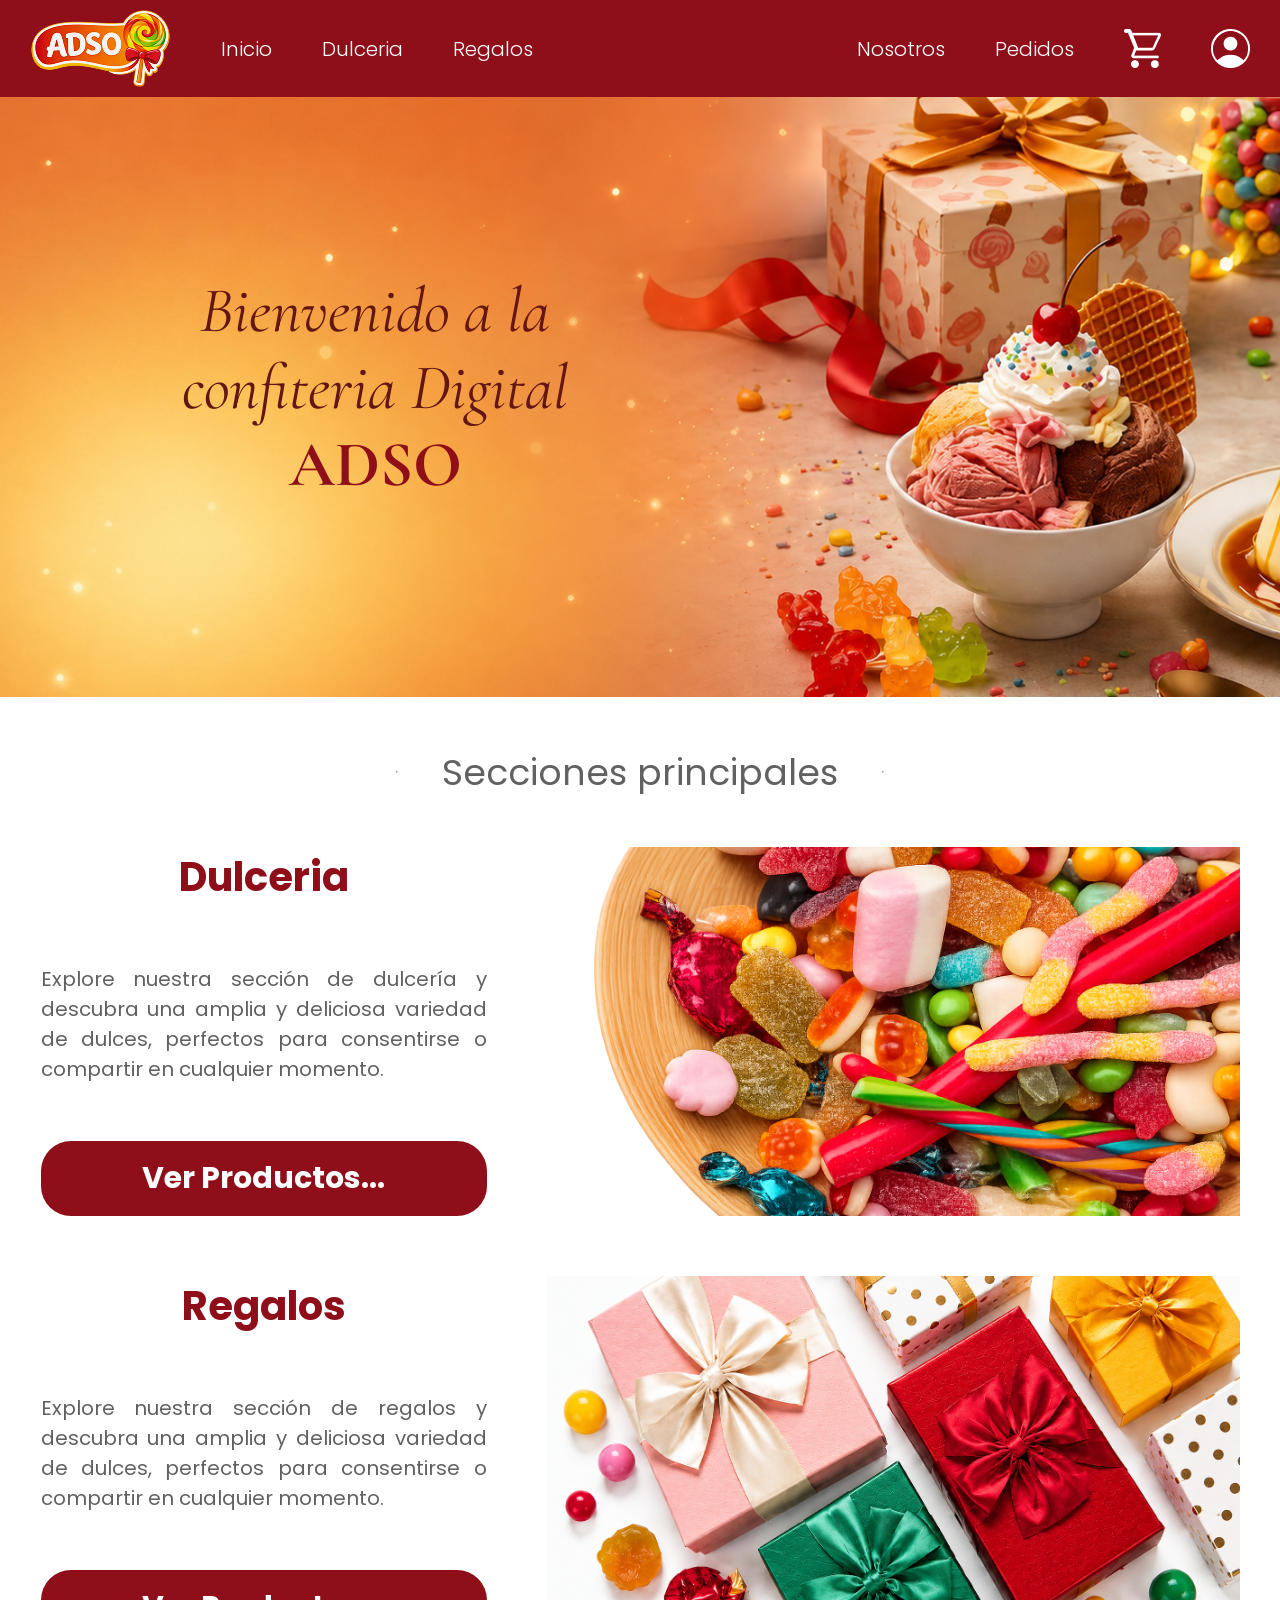
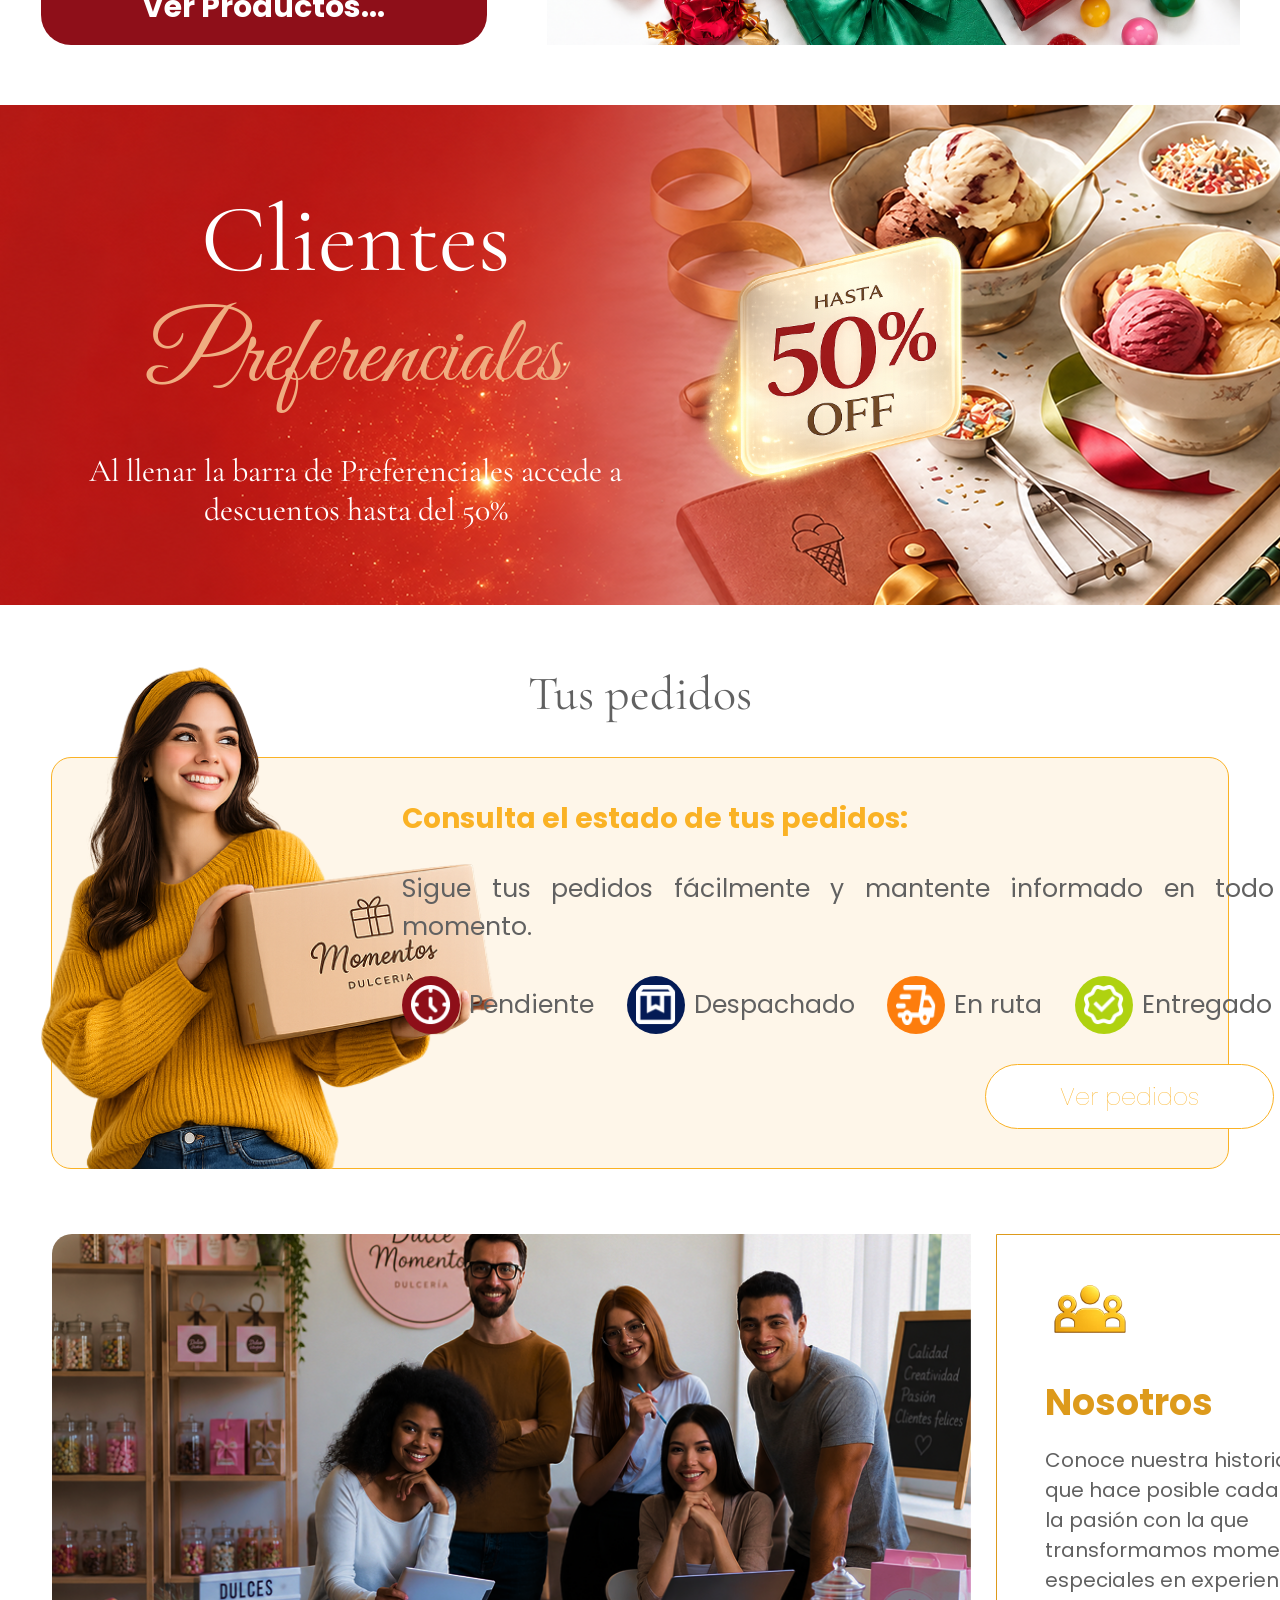
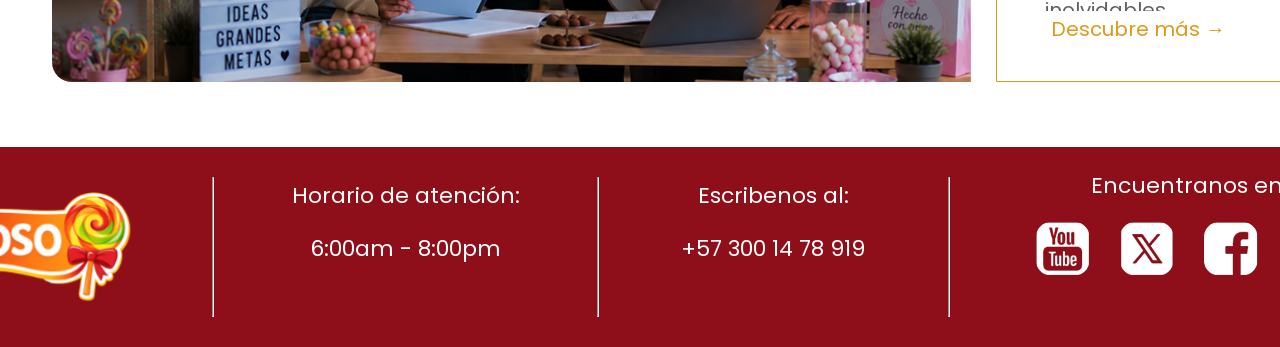
==== index.html @ b73dad96 "feat: enlaces principales" ====
<!doctype html>
<html>

<head>
    <meta charset="UTF-8">
    <meta name="viewport" content="width=device-width, initial-scale=1.0">
    <link href="https://fonts.googleapis.com/css2?family=Great+Vibes&display=swap" rel="stylesheet">
    <link href="https://fonts.googleapis.com/css2?family=Cormorant+Garamond:ital,wght@0,700;1,400&display=swap"
        rel="stylesheet">
    <link href="https://fonts.googleapis.com/css2?family=Cormorant+Garamond:wght@300;400;500;600;700&display=swap"
        rel="stylesheet">
    <link href="https://fonts.googleapis.com/css2?family=Poppins:wght@300;400;500;600;700&display=swap"
        rel="stylesheet">
    <link rel="stylesheet" href="style/index.css" />
</head>

<body>
    <!-- Header -->
    <header>

        <!-- Header mobile -->
        <div class="group-header-Movil">
            <div class="group-header">
                <a href="#index">
                    <img src="Imagenes\icon-header\Logo.svg" class="icon-logo" />
                </a>
                <a href="#index">
                    <img src="Imagenes/icon-header/Menu.png" class="icon-menu" />
                </a>
            </div>
        </div>

        <!-- Header destopk -->
        <div class="group-header-destokp">
            <div class="group-header">
                <div class="group-header-elements">
                    <img src="Imagenes/icon-header/Logo.png" alt="Logo">
                    <a href="" class="header-text">Inicio</a>
                    <a href="dulceria.html" class="header-text">Dulceria</a>
                    <a href="regalos.html" class="header-text">Regalos</a>
                </div>
                <div class="group-header-elements">
                    <a href="nosotros.html" class="header-text">Nosotros</a>
                    <a href="pedidos.html" class="header-text">Pedidos</a>
                    <img src="Imagenes/icon-header/icon cart.png" alt="Carrito">
                    <img src="Imagenes/icon-header/icon user.png" alt="Perfil">
                </div>
            </div>
        </div>
    </header>
    <section>
        <div class="banner">
            <div class="banner-group-text">
                <p class="banner-title">
                    Bienvenido a la confiteria Digital
                </p>
                <p class="banner-subtitle">
                    ADSO
                </p>
            </div>
        </div>
        <div class="title-principales-group">
            <hr>
            <p>
                Secciones principales
            </p>
            <hr>
        </div>
        <!--sections card principales-->
        <!--sections card dulceria-->
        <div class="card-section">
            <div class="card-section-column">
                <p class="card-section-title">Dulceria</p>
                <p class="card-section-p">
                    Explore nuestra sección de dulcería y descubra una amplia y
                    deliciosa variedad de dulces, perfectos
                    para consentirse o compartir en cualquier momento.
                </p>
                <button class="card-section-btn">Ver Productos...</button>
            </div>
            <div class="card-section-img img-dulceria"></div>
        </div>
        <!--sections card regalos-->
        <div class="card-section">
            <div class="card-section-column">
                <p class="card-section-title">Regalos</p>
                <p class="card-section-p">
                    Explore nuestra sección de regalos y descubra una amplia y deliciosa variedad de dulces, perfectos
                    para consentirse o compartir en cualquier momento.
                </p>
                <button class="card-section-btn">Ver Productos...</button>
            </div>
            <div class="card-section-img img-regalos"></div>
        </div>
        <!--banner preferenciales-->
        <div class="banner-preferenciales">
            <div>
                <div class="banner-preferenciales-group-textos">
                    <div class="banner-preferenciales-group-title">
                        <p class="banner-preferenciales-title">Clientes</p>
                        <p class="banner-preferenciales-subtitle">Preferenciales</p>
                    </div>
                    <p class="banner-preferenciales-p">Al llenar la barra de Preferenciales accede a descuentos hasta
                        del 50%</p>
                </div>
            </div>
            <div class="banner-icon-desc"></div>
        </div>
        <!--Card de deliveries-->
        <div class="card-pedidos-base">
            <div>
                <p class="card-pedidos-title">Tus pedidos</p>
                <div class="card-pedidos-img "></div>
                <div class="card-pedidos-tarjeta"></div>
            </div>
            <div class="card-pedidos-columna">
                <div class="card-pedidos-group-icons">
                    <p class="card-pedidos-p card-pedidos-subtitle">Consulta el estado de tus pedidos:</p>
                    <p class="card-pedidos-p card-pedidos-contenido">Sigue tus pedidos fácilmente y mantente informado
                        en todo
                        momento. </p>

                    <div class="card-pedidos-group-icon">
                        <div class="card-pedidos-iconos card-red">
                            <img src="Imagenes/icon-delivery/Vector-3.png" alt="" class="card-pedidos-icon">
                        </div>
                        <p class="card-pedidos-p ">Pendiente</p>
                    </div>
                    <div class="card-pedidos-group-icon">
                        <div class="card-pedidos-iconos card-blue">
                            <img src="Imagenes/icon-delivery/Vector-1.png" alt="" class="card-pedidos-icon">
                        </div>
                        <p class="card-pedidos-p ">Despachado</p>
                    </div>
                    <div class="card-pedidos-group-icon">
                        <div class="card-pedidos-iconos card-naranje">
                            <img src="Imagenes/icon-delivery/Vector.png" alt="" class="card-pedidos-icon">
                        </div>
                        <p class="card-pedidos-p ">En ruta</p>
                    </div>
                    <div class="card-pedidos-group-icon">
                        <div class="card-pedidos-iconos card-green">
                            <img src="Imagenes/icon-delivery/Vector-2.png" alt="" class="card-pedidos-icon">
                        </div>
                        <p class="card-pedidos-p ">Entregado</p>
                    </div>
                    <button class="card-pedidos-btn">
                        Ver pedidos
                    </button>
                </div>
            </div>
        </div>
        <!--Card de deliveries-->
        <div class="card-about-group">
            <div class="card-about-img"></div>
            <div class="card-about-base">
                <img src="Imagenes/People Skin Type 7.png" alt="icon team ADSO" class="icon-about-team">
                <p class="card-about-title">Nosotros</p>
                <p class="card-about-p">Conoce nuestra historia, el equipo que hace posible cada detalle y la pasión con
                    la que transformamos
                    momentos especiales en experiencias inolvidables.</p>
                <button class="card-about-btn">Descubre más →</button>

            </div>
        </div>
    </section>
    <footer>
        <img src="Imagenes\icon-header\Logo.svg" alt="Logo" class="footer-logo">
        <hr class="footer-line">
        <div class="footer-group-tex">
            <p class="footer-text">Horario de atención:</p>
            <p class="footer-text">6:00am - 8:00pm</p>
        </div class="footer-group-tex">
        <hr class="footer-line">
        <div class="footer-group-tex">
            <p  class="footer-text">Escribenos al:</p>
            <p class="footer-text">+57 300 14 78 919</p>
        </div>
        <hr class="footer-line">
        <div class="footer-group-tex">
            <p class="footer-text">Encuentranos en:</p>
            <div class="footer-icons">
                <img src="Imagenes/icons redes/YouTube Squared.png" alt="Youtube">
                <img src="Imagenes/icons redes/X.png" alt="telegram">
                <img src="Imagenes/icons redes/Facebook.png" alt="Facebook">
                <img src="Imagenes/icons redes/Instagram.png" alt="Instagram">
            </div>
        </div>

    </footer>
</body>

</html
---- style/index.css ----
/*Configuraciones generales*/
* {
    margin: 0px;
    box-sizing: border-box;
}

header {
    background-color: #8E0F19;
    width: 100%;
}

img {
    display: flex;
    justify-content: center;
    align-items: center;
}

p {
    font-family: 'poppins', sans-serif;
}

/*Mobile header*/
section {
    display: flex;
    flex-direction: column;
    gap: 30px;
    align-items: center;
}

.group-header {
    width: 100%;
    display: flex;
    justify-content: space-between;
    align-items: center;
    padding: 10px 20px;
}

.icon-menu {
    width: 50px;
}

.icon-logo {
    width: 120px;
}

.group-header-destokp {
    display: none;
}

.header-text {
    text-decoration: none;
    color: white;
    font-size: 20px;
    font-family: 'Poppins', sans-serif;
    font-weight: 396;
}
.header-text:hover{
    text-decoration: underline;
}

/*Banner*/
.banner {
    background-image: url(../Imagenes/Banner\ Index1,1.png);
    width: 100%;
    height: 300px;
    background-size: cover;
    background-position: center;
    position: relative;

    animation: moverBanner 8s ease-in-out infinite alternate;
    background-repeat: no-repeat;
}

@keyframes moverBanner {
    from {
        background-position: 30% 0%;
    }

    to {
        background-position: 60% 40%;
    }
}

/*Banner text*/
.banner-title {
    font-family: 'Cormorant Garamond', serif;
    text-align: center;
    font-size: 25px;
    color: #631613;
    font-style: italic;
}

.banner-subtitle {
    font-family: 'Cormorant Garamond', serif;
    text-align: center;
    font-size: 25px;
    font-weight: bold;
    color: #8E0F19;
}

.banner-group-text {
    position: absolute;
    top: 50%;
    transform: translateY(-50%);
    width: 200px;
    height: 100px;

}

/*Titles secciones principales*/
.title-principales-group {
    color: #616161;
    display: flex;
    justify-content: center;
    align-items: center;

    font-size: 20px;
    padding: 0px 20px;
    gap: 20px;
    height: 30px;
}

hr {
    color: #616161;
    flex: 1;
}

/*Card of sections*/
.card-section-title {
    color: #8E0F19;
    font-weight: bold;
    text-align: center;
    font-size: 18px;
}

.card-section-p {
    color: #616161;
    text-align: justify;
    font-size: 12px;
}

.card-section-btn {
    background-color: #8E0F19;
    color: white;
    font-family: 'poppins', sans-serif;
    font-weight: bold;
    border: none;
    border-radius: 10px;
    height: 30px;

    transition: transform 0.3s ease;
}

.card-section-btn:hover {
    background-color: white;
    color: #8E0F19;
    border: 1px solid #8E0F19;
    transform: scale(1.05);
}

.card-section-column {
    display: flex;
    flex-direction: column;
    width: 150px;
    justify-content: space-between;
}

/*IMAGES OF THE CARDS SECTIONS*/
.card-section-img {
    width: 200px;
    height: 222px;

    background-size: cover;
    background-position: left;
}

.img-dulceria {
    background-image: url(../Imagenes/img\ dulceria.png);
}

.img-regalos {
    background-image: url(../Imagenes/img\ regalos.png);
}

/*GROUP CARD SECTIONS*/
.card-section {
    display: flex;
    justify-content: space-between;
    padding: 0px 20px;
}

/*Banner preferenciales*/
.banner-preferenciales {
    background-image: url(../Imagenes/Banner\ preferenciales.png);
    width: 100%;
    height: 200px;

    display: flex;
    align-items: center;
    gap: 10px;
    padding-left: 10px;

    background-position: center;
    background-size: cover;
}

.banner-preferenciales-title {
    font-family: 'Cormorant Garamond', serif;
    text-align: center;
    color: white;
    font-size: 25px;
}

.banner-preferenciales-subtitle {
    font-family: 'Great Vibes', cursive;
    text-align: center;
    color: #EFAC80;
    font-size: 30px;
}

.banner-preferenciales-p {
    display: flex;

    font-family: 'Cormorant Garamond', serif;
    text-align: center;
    font-size: 14px;
    color: white;
}

.banner-preferenciales-group-textos {
    width: 150px;
    display: flex;
    flex-direction: column;

    gap: 20px;
}

.banner-preferenciales-group-title {
    display: flex;
    flex-direction: column;
    height: 60px;
}

.banner-icon-desc {
    background-image: url(../Imagenes/tarjeta-banner.png);
    height: 100px;
    width: 100px;
    background-position: center;
    background-size: cover;

    animation: moverTarjetaDesc 3s ease-in-out infinite alternate;

}

@keyframes moverTarjetaDesc {
    from {
        transform: translateY(0px);
    }

    to {
        transform: translateY(20px);
    }
}

/*Card de pedidos*/
.card-pedidos-base {
    height: 200px;
    width: 90%;
    position: relative;
}

.card-pedidos-img {
    background-image: url(../Imagenes/chica_sinfondo\ 1.png);
    background-position: center;
    background-size: cover;

    width: 200px;
    height: 200px;
    position: absolute;
    left: -20px;
    z-index: 2;
}

.card-pedidos-img {
    display: none;
}

.card-pedidos-title {
    color: #616161;
    font-family: 'Cormorant Garamond', sans-serif;
    position: absolute;
    left: 50%;
    transform: translateX(-50%);
    top: 0px;
}

.card-pedidos-tarjeta {
    height: 165px;
    width: 100%;
    background-color: #FEF6E9;
    border-radius: 20px;

    border: 1px solid #FAB225;
    bottom: 0px;
    position: absolute;
    z-index: 1;
}

.card-pedidos-iconos {
    width: 35px;
    height: 35px;
    border-radius: 50%;

    display: flex;
    justify-content: center;
    align-items: center;
}

.card-pedidos-icon {
    width: 23px;
    height: 23px;
}

.card-pedidos-group-icon {
    display: flex;
    align-items: center;
    justify-content: start;
    gap: 10px;
}

.card-pedidos-group-icons {
    display: grid;
    width: 250px;
    height: 100px;

    grid-template-columns: repeat(2, 1fr);
    grid-template-rows: repeat(3, 1fr);
    gap: 20px;

    position: absolute;
}

.card-pedidos-columna {
    position: absolute;
    z-index: 3;
    left: 50%;
    bottom: 70px;

    transform: translateX(-50%);

    height: 83px;
    width: 250px;
}

.card-pedidos-btn {
    font-family: 'Poppins', sans-serif;
    color: #FAB225;
    background-color: white;
    border: 1px solid #FAB225;
    border-radius: 10px;
    height: 30px;

    grid-column: 3/2;

}

.card-pedidos-btn:hover {
    color: white;
    background-color: #FAB225;
    border: 1px solid white;
    font-weight: bold;

}

.card-pedidos-subtitle {
    display: none;
}

.card-pedidos-p {
    color: #616161;
    font-size: 12px;
    text-align: center;
}

.card-red {
    background-color: #8E0F19;
}

.card-blue {
    background-color: #041B55;
}

.card-naranje {
    background-color: #FD7D0D;
}

.card-green {
    background-color: #AFD210;
}

.card-pedidos-contenido {
    display: none;
}

/*Card de about us*/
.card-about-group {
    display: grid;
    grid-template-columns: repeat(1, 1fr);
    grid-template-rows: auto auto;
    width: 90%;
    gap: 10px;


}

.card-about-img {
    height: 200px;
    width: 100%;
    background-image: url("../Imagenes/nosotros.png");
    border-radius: 20px 20px 0 0;
    background-size: cover;
    background-position: top;
}

.card-about-base {
    display: grid;
    justify-content: center;
    align-items: center;

    grid-template-columns: 80px 1fr;
    grid-template-rows: auto auto auto;

    width: 100%;
    height: 200px;

    padding: 0px 30px;
    gap: 5px;

    background-color: white;
    border: 1px solid #DD9A1B;
    border-radius: 0 0 20px 20px;
}

.icon-about-team {
    width: 70px;
    height: 70px;

    grid-column: 1;
    grid-row: 1;

    justify-self: center;
    align-self: center;
}

.card-about-title {
    grid-column: 2;
    grid-row: 1;

    align-self: center;

    color: #DD9A1B;
    font-size: 18px;
    font-weight: bold;
}

.card-about-p {
    grid-column: 1 / 3;
    grid-row: 2;

    font-size: 12px;
    color: #616161;

    width: 100%;
}

.card-about-btn {
    grid-column: 1 / 3;
    grid-row: 3;

    justify-self: start;

    color: #DD9A1B;
    font-size: 12px;
    background-color: white;
    font-family: 'poppins', sans-serif;
    text-align: start;
    border: none;
    cursor: pointer;
}

.card-about-base:has(.card-about-btn:hover) {
    background-color: #FFF2DA;
    transition: 0.3s ease-in-out;


}

.card-about-btn:hover {
    background-color: #FFF2DA;
    font-size: 16px;
    text-decoration: underline;
    transition: 0.3s ease-in-out;


}

/*footer*/
footer {
    margin-top: 30px;
    display: grid;
    width: 100%;
    gap: 20px;
    padding: 30px 0px;

    justify-content: center;
    align-items: center;
    grid-template-columns: 1fr;
    background-color: #8E0F19;
}

.footer-line {
    justify-self: center;
    align-self: center;
    width: 80%;
}

.footer-text {
    justify-self: center;
    align-self: center;
    color: white;
}

.footer-logo {
    justify-self: center;
    align-self: center;
}

.footer-icons {
    justify-self: center;
    align-self: center;

    display: flex;
    gap: 20px;
}

/*Termina movil*/
/*Tablets*/
@media (min-width: 750px) {

    /*banner*/
    .banner {
        height: 500px;
        animation: moverBanner 5s ease-in-out infinite alternate;
    }

    @keyframes moverBanner {
        from {
            background-position: 0% 40%;
        }

        to {
            background-position: 50% 30%;
        }
    }

    /*Banner text*/
    .banner-title {
        font-size: 64px;
    }

    .banner-subtitle {
        font-size: 64px;
    }

    .banner-group-text {
        left: 160px;
        width: 430px;
        height: 250px;
    }

    /*Titles secciones principales*/
    .title-principales-group {
        font-size: 30px;
        gap: 44px;
        padding: 0px 60px;
    }

    /*Card of sections*/
    .card-section-title {
        font-size: 28px;
    }

    .card-section-p {
        font-size: 18px;
    }

    .card-section-btn {
        border-radius: 30px;
        height: 64.4px;
        font-size: 25px;

    }

    .card-section-column {
        display: flex;
        flex-direction: column;

        width: 400px;
        justify-content: space-between;
    }

    /*IMAGES OF THE CARDS SECTIONS*/
    .card-section-img {
        width: 693px;
        height: 330px;


        background-size: cover;
        background-position: left;
    }

    /*GROUP CARD SECTIONS*/
    .card-section {
        display: flex;
        width: 98%;
    }

    /*Banner preferenciales*/
    .banner-preferenciales {
        height: 300px;
        gap: 0px;
        padding-left: 20px;
    }

    .banner-preferenciales-title {
        font-size: 50px;
    }

    .banner-preferenciales-subtitle {
        font-size: 60px;
    }

    .banner-preferenciales-p {
        font-size: 25px;
    }

    .banner-preferenciales-group-textos {
        width: 350px;
        gap: 20px;
    }

    .banner-preferenciales-group-title {
        height: 150px;
    }

    .banner-icon-desc {
        height: 200px;
        width: 200px;
    }

    /*Card de pedidos*/
    .card-pedidos-base {
        height: 300px;
        width: 95%;
    }

    .card-pedidos-img {
        display: flex;
        width: 300px;
        height: 300px;
        z-index: 2;
    }

    .card-pedidos-title {
        top: 0px;
        font-size: 30px;
    }

    .card-pedidos-tarjeta {
        height: 250px;
        width: 100%;
        border-radius: 20px;
    }

    .card-pedidos-iconos {
        width: 50px;
        height: 50px;
    }

    .card-pedidos-icon {
        width: 30px;
        height: 30px;
    }

    .card-pedidos-group-icon {
        gap: 10px;
    }

    .card-pedidos-group-icons {
        width: 250px;
        gap: 20px;
    }

    .card-pedidos-columna {
        width: 360px;
        height: 240px;
        bottom: 0px;
        left: 68%;
    }

    .card-pedidos-btn {
        border-radius: 20px;
        font-size: 20x;
        height: 40px;

    }

    .card-pedidos-p {
        font-size: 18px;
    }

    .card-pedidos-subtitle {
        display: flex;
        color: #FAB225;
        text-align: start;
        grid-column: span 2;
    }

    /*Card de about us*/
    .card-about-group {
        grid-template-columns: 1.5fr 1fr;
        grid-template-rows: 1fr;
        width: 95%;

        padding: 5px;

    }

    .card-about-img {
        height: 300px;
        border-radius: 20px 0 0 20px;
        background-size: cover;
        background-position: top;
    }

    .card-about-base {
        height: 300px;
        padding: 0px 30px;
        border-radius: 0 20px 20px 0;

    }

    .icon-about-team {
        width: 70px;
        height: 70px;

        grid-column: 1;
        grid-row: 1;

        justify-self: start;
        align-self: center;
    }

    .card-about-title {
        font-size: 22px;
    }

    .card-about-p {
        font-size: 15px;
    }

    .card-about-btn {
        font-size: 15px;

    }

    .card-about-btn:hover {
        font-size: 18px;
    }

    /*footer*/
    footer {
        gap: 30px;
    }

    .footer-text {
        font-size: 20px;
    }

    .footer-logo {
        height: 100px;
    }

}

/*Termina table*/
/*computador*/
@media (min-width: 900px) {
    section {
        gap: 60px;
    }

    /*Header*/
    .group-header-Movil {
        display: none;
    }

    .group-header-destokp {
        display: flex;
    }

    .group-header-elements {
        display: flex;
        justify-content: center;
        align-items: center;
        gap: 50px;
    }

    .group-header {
        padding: 10px 30px;
    }

    /*banner*/
    .banner {
        height: 600px;
        animation: moverBanner 10s ease-in-out infinite alternate;
    }

    @keyframes moverBanner {
        from {
            background-position: left center;
        }

        to {
            background-position: right center;
        }
    }

    /*Banner text*/
    .banner-title {
        font-size: 64px;
    }

    .banner-subtitle {
        font-size: 64px;
    }

    .banner-group-text {
        left: 160px;
        width: 430px;
        height: 250px;
    }

    /*Titles secciones principales*/
    .title-principales-group {
        font-size: 36px;
        gap: 44px;
        padding: 0px 60px;
    }

    /*Card of sections*/
    .card-section-title {
        font-size: 40px;
    }

    .card-section-p {
        font-size: 20px;
    }

    .card-section-btn {
        border-radius: 30px;
        height: 75px;
        font-size: 30px;
    }

    .card-section-column {
        display: flex;
        flex-direction: column;
        width: 446px;
        gap: 57px;
    }

    /*IMAGES OF THE CARDS SECTIONS*/
    .card-section-img {
        width: 693px;
        height: 369px;


        background-size: cover;
        background-position: left;
    }

    /*GROUP CARD SECTIONS*/
    .card-section {
        display: flex;
        width: 1239px;
    }

    /*Banner preferenciales*/
    .banner-preferenciales {
        height: 500px;
        gap: 20px;
        padding-left: 60px;
    }

    .banner-preferenciales-title {
        font-size: 96px;
    }

    .banner-preferenciales-subtitle {
        font-size: 96px;
    }

    .banner-preferenciales-p {
        font-size: 32px;
    }

    .banner-preferenciales-group-textos {
        width: 591px;
        gap: 20px;
    }

    .banner-preferenciales-group-title {
        height: 250px;
    }

    .banner-icon-desc {
        height: 330px;
        width: 330px;
    }

    /*Card de pedidos*/
    .card-pedidos-base {
        height: 504px;
        width: 92%;
    }

    .card-pedidos-img {
        display: flex;
        width: 500px;
        height: 504px;
        z-index: 2;

        left: -16px;
    }

    .card-pedidos-title {
        top: 0px;
        font-size: 48px;
    }

    .card-pedidos-tarjeta {
        height: 412px;
        width: 100%;
        border-radius: 20px;
        border: 1px solid #FAB225;
    }

    .card-pedidos-iconos {
        width: 58px;
        height: 58px;
    }

    .card-pedidos-icon {
        width: 40px;
        height: 40px;
    }

    .card-pedidos-group-icon {
        white-space: nowrap;
        gap: 9px;
    }

    .card-pedidos-group-icons {
        grid-template-columns: repeat(4, auto);
        gap: 30px;
        width: 100%;
        justify-content: space-between;
        align-items: center;
    }

    .card-pedidos-columna {
        width: 872px;
        height: 346px;
        bottom: 35px;
        left: 66%;

        padding: 10px;
    }

    .card-pedidos-btn {
        border-radius: 40px;
        font-size: 24px;
        height: 65.46px;
        width: 288.96px;

        grid-column: 4;
        grid-column: 3 / 5;
        justify-self: end;
        font-weight: 100;

    }

    .card-pedidos-p {
        font-size: 25px;
    }

    .card-pedidos-subtitle {
        font-size: 28px;
        display: flex;
        color: #FAB225;
        text-align: start;
        font-weight: bold;
        grid-column: span 4;
    }

    .card-pedidos-contenido {
        font-size: 25px;
        display: flex;
        text-align: justify;
        grid-column: span 4;
    }

    /*Card de about us*/
    .card-about-group {
        grid-template-columns: 919px 455px;
        grid-template-rows: 1fr;

        width: 92.7%;
        gap: 25px;

    }

    .card-about-img {
        height: 448px;
        border-radius: 20px 0 0 20px;
        background-size: cover;
        background-position: top;
    }

    .card-about-base {
        justify-content: center;
        height: 448px;
        border-radius: 0 20px 20px 0;
        padding: 29px 0px;
        padding-left: 48.58px;


        grid-template-columns: 1fr;

    }

    .icon-about-team {
        width: 90px;
        height: 90px;
        justify-self: start;
        align-self: center;

        grid-row: 1;

    }

    .card-about-title {
        font-size: 36px;
        grid-row: 2;
        grid-column: 1;
        width: 167px;
        height: 54px;

    }

    .card-about-p {
        font-size: 20px;
        grid-row: 3;
        width: 346.42px;
        height: 150px;

    }

    .card-about-btn {
        font-size: 20px;
        grid-row: 4;

        width: 205px;
        height: 36px;
    }

    .card-about-btn:hover {
        text-decoration-thickness: 1px;
        font-size: 24px;
        width: 220px;
    }

    /*footer*/
    footer {
        margin-top: 60px;
        grid-template-columns: 201.89px 1px 224px 1px 189.57px 1px 320px;
        gap: 80px;
        height: 200px;
        align-items: start;
    }

    .footer-line {
        height: 100%;
        width: 1px;
    }

    .footer-text {
        font-size: 22px;
        text-align: center;
        width: 230px;
    }
    .footer-icon{
        width: 53.46px;
        height: 53.46px;
    }

    .footer-logo {
        width: 201.89px;
        height: 116.24px;
        
    }

    .footer-group-tex {
        font-family: 'poppins', sans-serif;
        gap: 20px;
        height: 90px;
        display: flex;
        flex-direction: column;
        justify-content: center;
        align-items: center;
    }

    .footer-icons {
        display: flex;
        gap: 30px;
    }
}
/*Termina escritorio*/
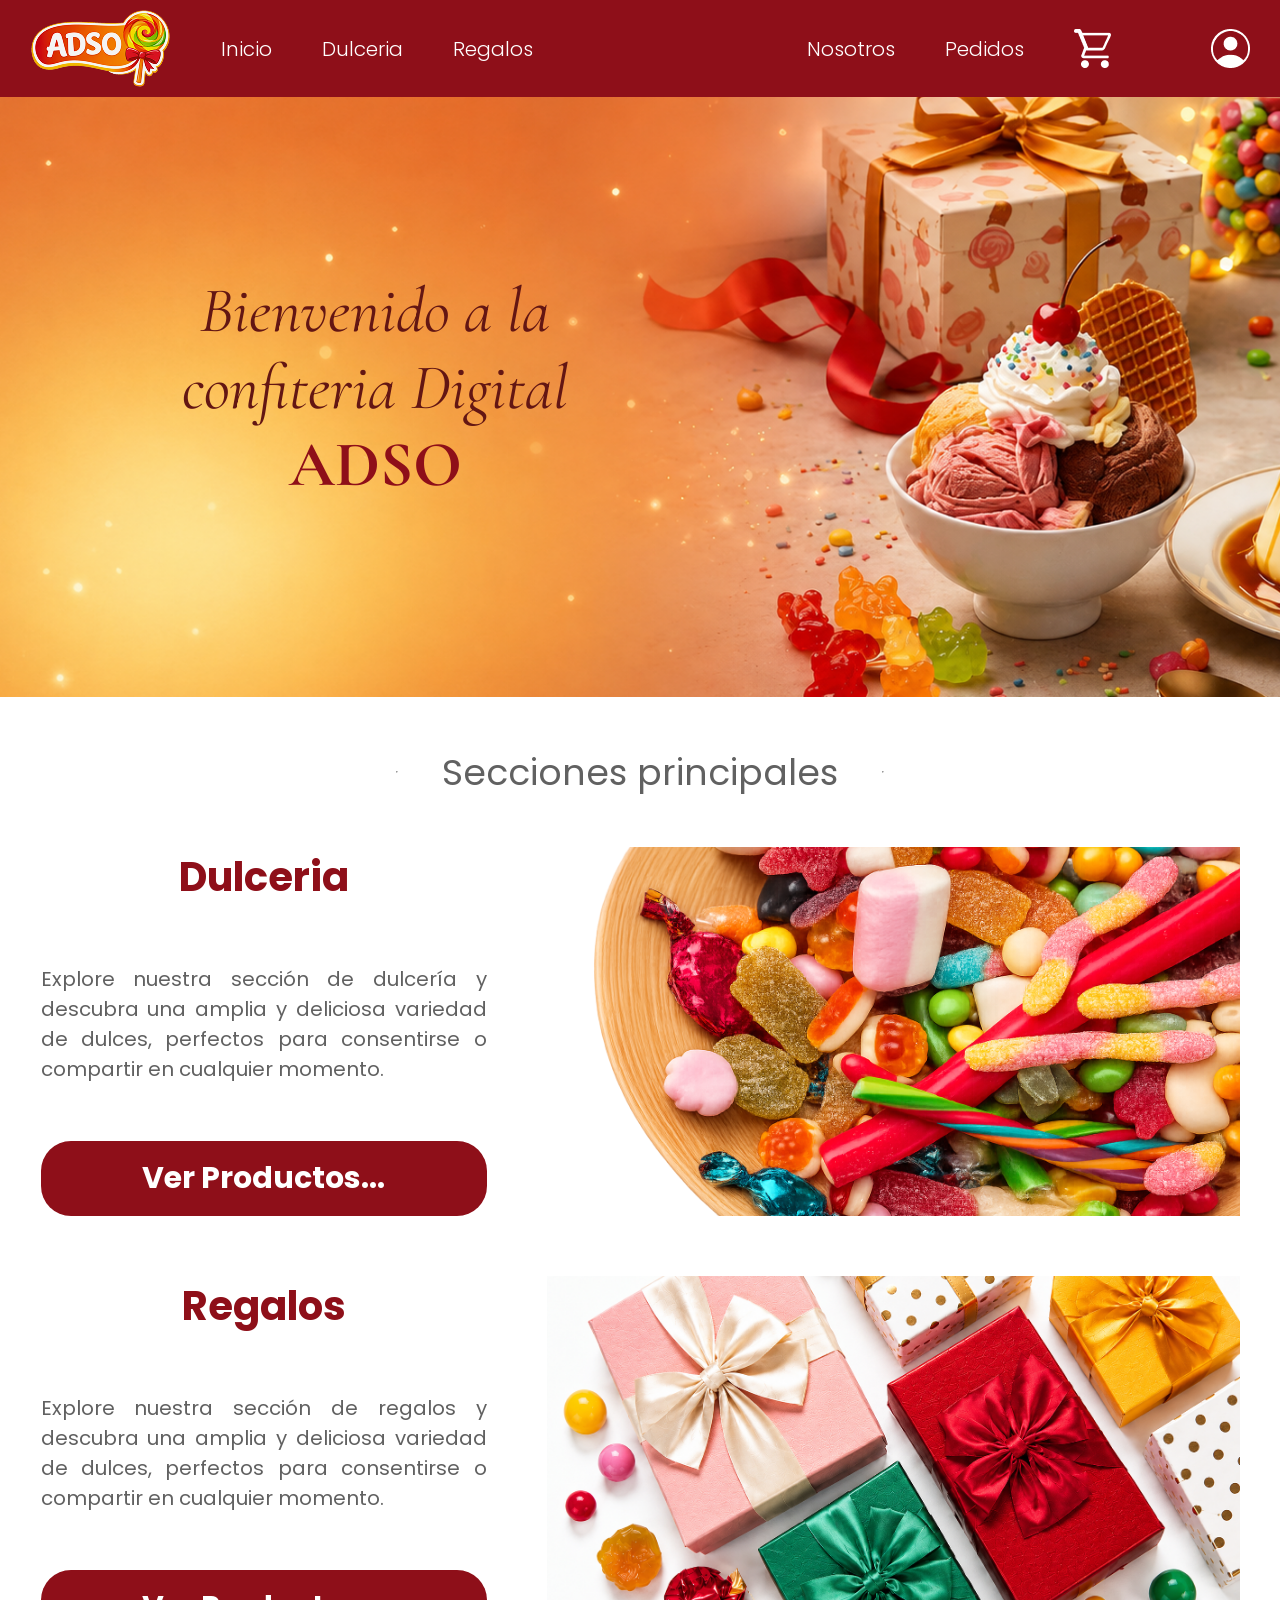
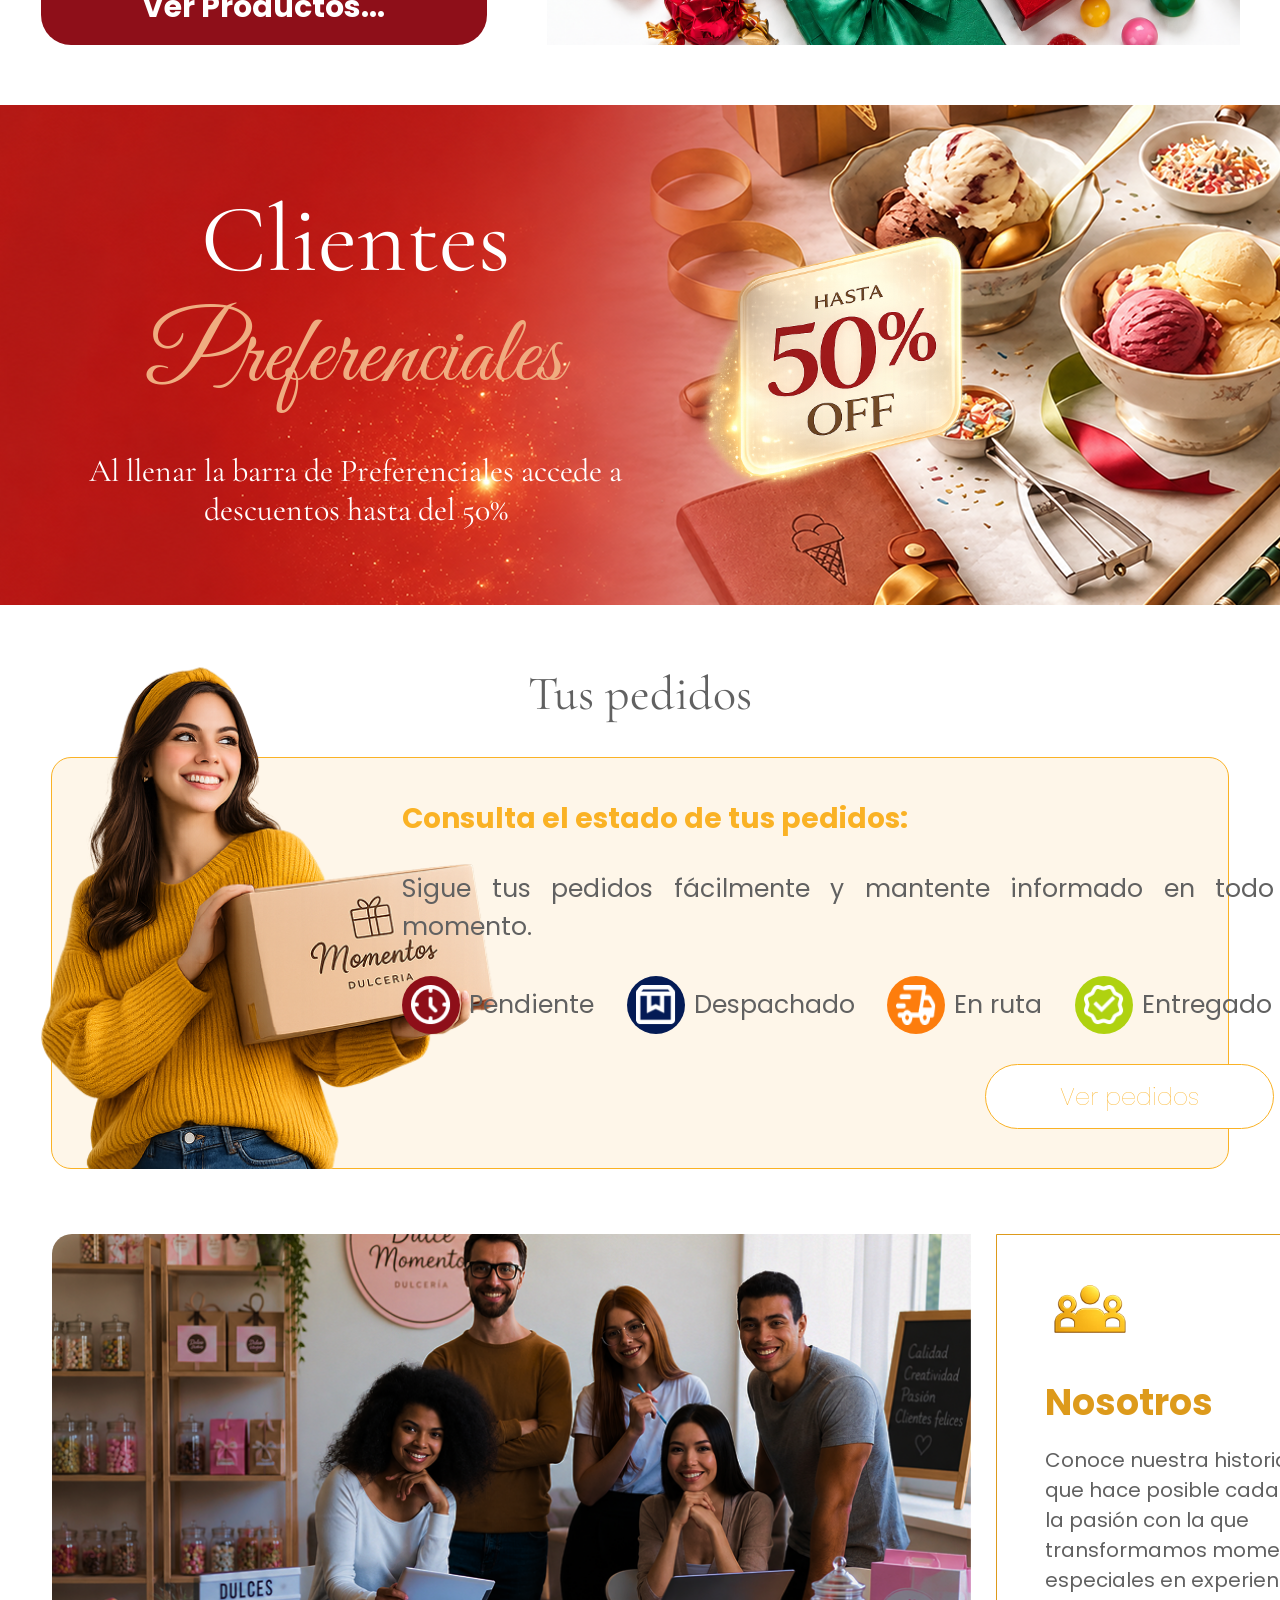
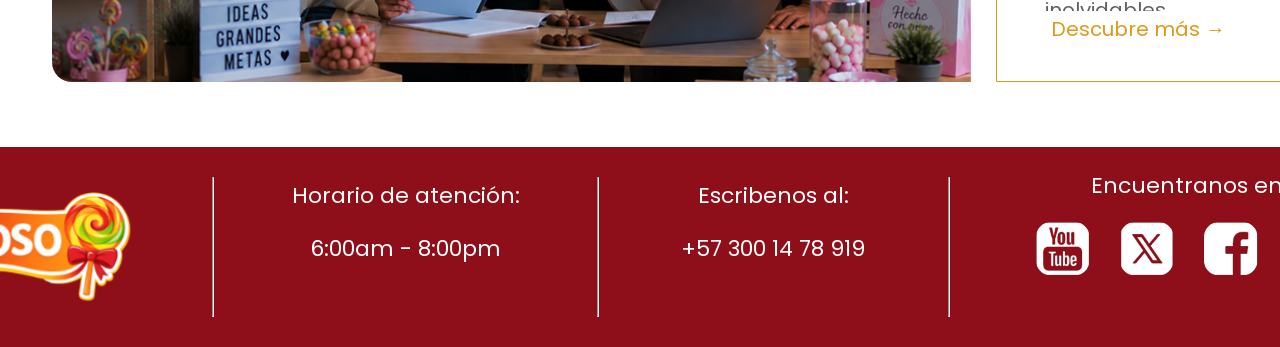
==== commit 89773022: "feat: regalos banner animation" ====
--- a/index.html
+++ b/index.html
@@ -21,29 +21,40 @@
         <!-- Header mobile -->
         <div class="group-header-Movil">
             <div class="group-header">
-                <a href="#index">
+                <a href="index.html">
                     <img src="Imagenes\icon-header\Logo.svg" class="icon-logo" />
                 </a>
-                <a href="#index">
+                <a href="#index" id="menuBtn">
                     <img src="Imagenes/icon-header/Menu.png" class="icon-menu" />
                 </a>
             </div>
         </div>
+        <div class="overlay" id="overlay"></div>
+        <nav id="menu">
+            <a href="index.html" class="header-text">Inicio</a>
+            <a href="dulceria.html" class="header-text">Dulceria</a>
+            <a href="regalos.html" class="header-text">Regalos</a>
+            <a href="nosotros.html" class="header-text">Nosotros</a>
+            <a href="pedidos.html" class="header-text">Pedidos</a>
+            <a href="pedidos.html" class="header-text">Carrito</a>
+            <a href="pedidos.html" class="header-text">Perfil</a>
+
+        </nav>
 
         <!-- Header destopk -->
         <div class="group-header-destokp">
             <div class="group-header">
                 <div class="group-header-elements">
                     <img src="Imagenes/icon-header/Logo.png" alt="Logo">
-                    <a href="" class="header-text">Inicio</a>
+                    <a href="index.html" class="header-text">Inicio</a>
                     <a href="dulceria.html" class="header-text">Dulceria</a>
                     <a href="regalos.html" class="header-text">Regalos</a>
                 </div>
                 <div class="group-header-elements">
                     <a href="nosotros.html" class="header-text">Nosotros</a>
                     <a href="pedidos.html" class="header-text">Pedidos</a>
-                    <img src="Imagenes/icon-header/icon cart.png" alt="Carrito">
-                    <img src="Imagenes/icon-header/icon user.png" alt="Perfil">
+                    <a href="carrito.html"><img src="Imagenes/icon-header/icon cart.png" alt="Carrito"></a>
+                    <a href="perfil.html"></a><img src="Imagenes/icon-header/icon user.png" alt="Perfil"></a>
                 </div>
             </div>
         </div>
@@ -173,7 +184,7 @@
         </div class="footer-group-tex">
         <hr class="footer-line">
         <div class="footer-group-tex">
-            <p  class="footer-text">Escribenos al:</p>
+            <p class="footer-text">Escribenos al:</p>
             <p class="footer-text">+57 300 14 78 919</p>
         </div>
         <hr class="footer-line">
@@ -186,8 +197,22 @@
                 <img src="Imagenes/icons redes/Instagram.png" alt="Instagram">
             </div>
         </div>
-
     </footer>
+    <script>
+        const menuBtn = document.getElementById("menuBtn");
+        const menu = document.getElementById("menu");
+        const overlay = document.getElementById("overlay")
+
+        menuBtn.addEventListener("click", () => {
+            menu.classList.toggle("active");
+            overlay.classList.toggle("active");
+        });
+
+        overlay.addEventListener("click", () => {
+            menu.classList.remove("active");
+            overlay.classList.remove("active");
+        });
+    </script>
 </body>
 
 </html
--- a/style/index.css
+++ b/style/index.css
@@ -2,6 +2,7 @@
 * {
     margin: 0px;
     box-sizing: border-box;
+    font-family: 'poppins', sans-serif;
 }
 
 header {
@@ -54,8 +55,79 @@
     font-family: 'Poppins', sans-serif;
     font-weight: 396;
 }
-.header-text:hover{
+
+.header-text:hover {
     text-decoration: underline;
+}
+
+#menu {
+    display: flex;
+
+    flex-direction: column;
+    justify-content: center;
+    align-items: center;
+    gap: 10px;
+    position: fixed;
+    top: 0px;
+    right: -300px;
+
+    display: flex;
+    flex-direction: column;
+    justify-content: center;
+    align-items: center;
+
+    transition: right 0.5s ease-in-out;
+    padding: 80px 20px;
+    z-index: 10;
+    gap: 20px;
+    background-color: #8E0F19;
+    width: 200px;
+    height: 100vh;
+}
+
+.overlay {
+    position: fixed;
+    inset: 0;
+
+    background: rgba(0, 0, 0, 0.5);
+
+    opacity: 0;
+    visibility: hidden;
+
+    transition: opacity 0.3s ease;
+
+    z-index: 98;
+}
+
+.overlay.active {
+    opacity: 1;
+    visibility: visible;
+}
+
+#menu.active {
+    display: flex;
+
+    flex-direction: column;
+    justify-content: center;
+    align-items: center;
+    gap: 10px;
+    position: fixed;
+    top: 0px;
+    right: 0px;
+
+    display: flex;
+    flex-direction: column;
+    justify-content: center;
+    align-items: center;
+
+    transition: right 0.3s ease;
+    padding: 80px 20px;
+    z-index: 99;
+    gap: 20px;
+    background-color: #8E0F19;
+    width: 300px;
+    height: 100vh;
+
 }
 
 /*Banner*/
@@ -500,10 +572,7 @@
     font-size: 16px;
     text-decoration: underline;
     transition: 0.3s ease-in-out;
-
-
-}
-
+}
 /*footer*/
 footer {
     margin-top: 30px;
@@ -794,7 +863,7 @@
 }
 
 /*Termina table*/
-/*computador*/
+/*escritorio*/
 @media (min-width: 900px) {
     section {
         gap: 60px;
@@ -1110,7 +1179,8 @@
         text-align: center;
         width: 230px;
     }
-    .footer-icon{
+
+    .footer-icon {
         width: 53.46px;
         height: 53.46px;
     }
@@ -1118,7 +1188,7 @@
     .footer-logo {
         width: 201.89px;
         height: 116.24px;
-        
+
     }
 
     .footer-group-tex {
@@ -1135,5 +1205,14 @@
         display: flex;
         gap: 30px;
     }
-}
+
+    .fondo-delivery {
+        height: 366px;
+        width: 1380px;
+        background-image: url(../Imagenes/delivery\ completosvg.svg);
+        background-position: center;
+        background-size: cover;
+    }
+}
+
 /*Termina escritorio*/
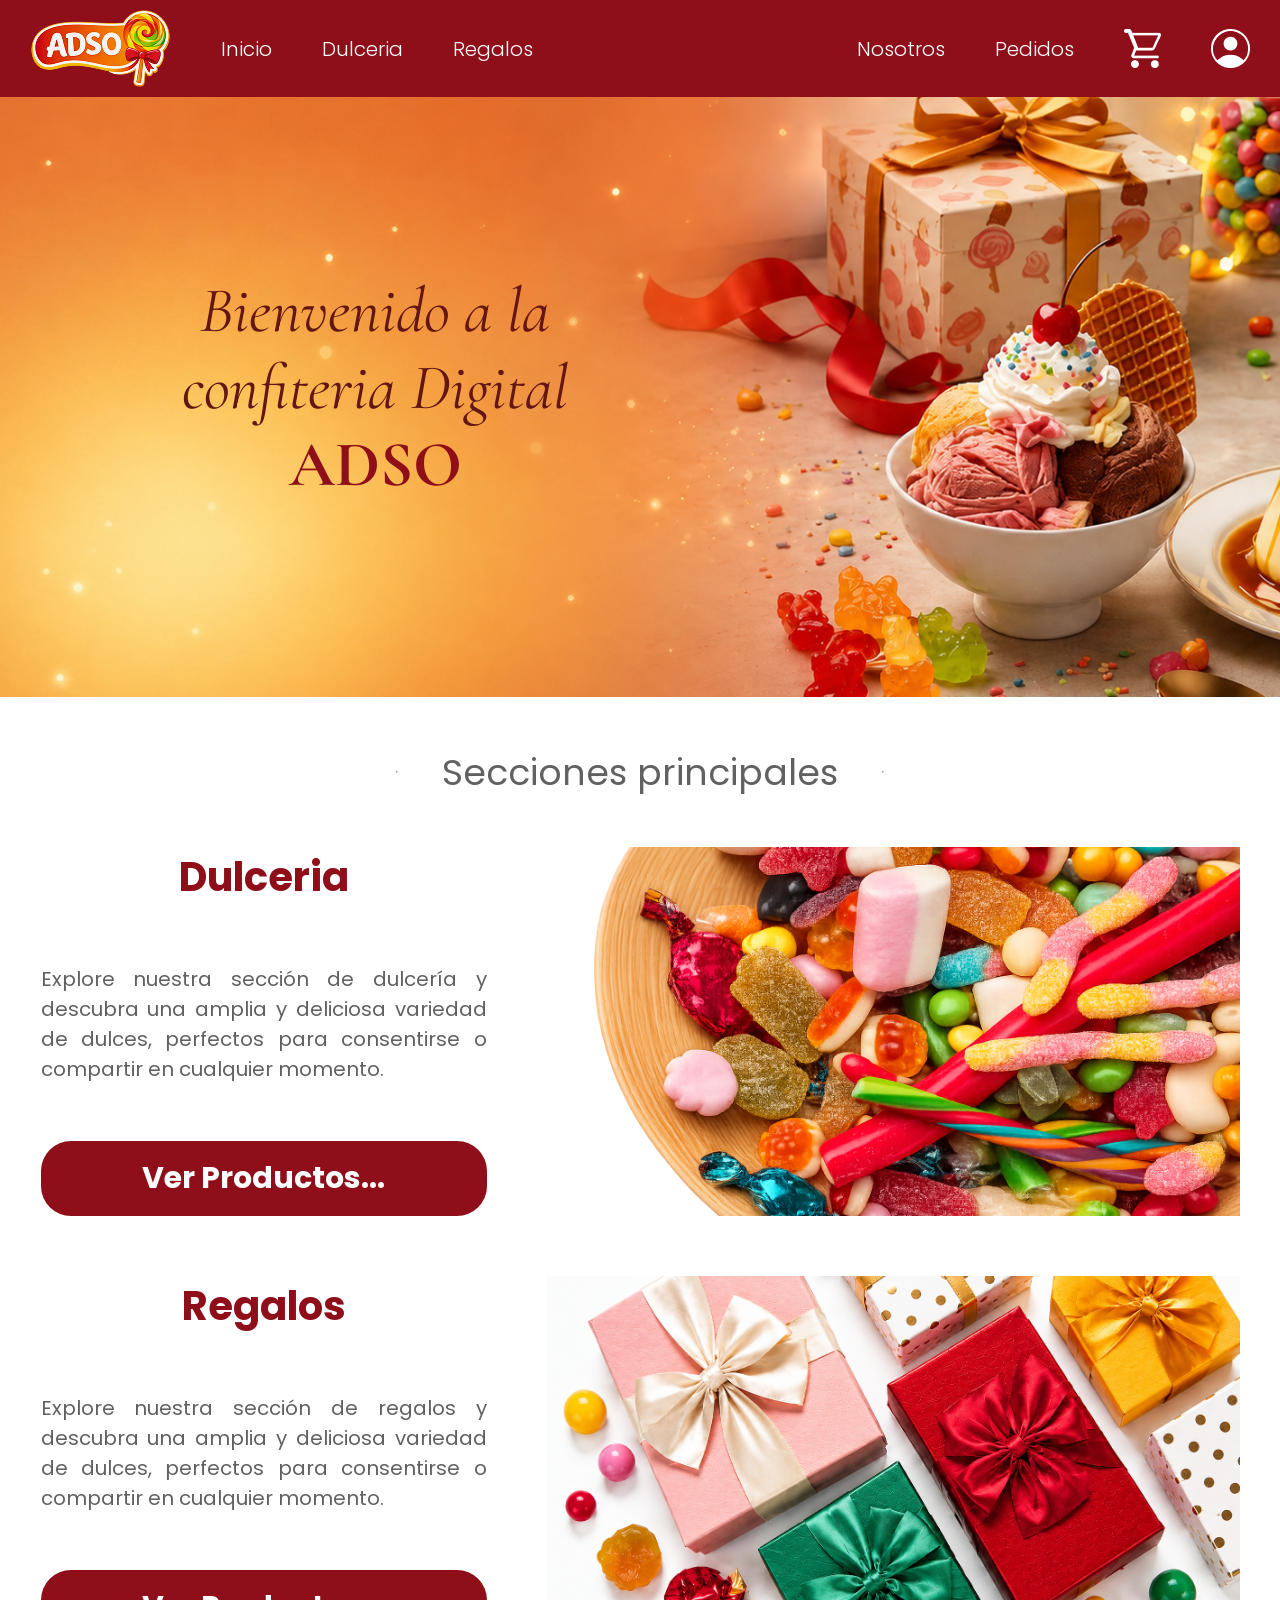
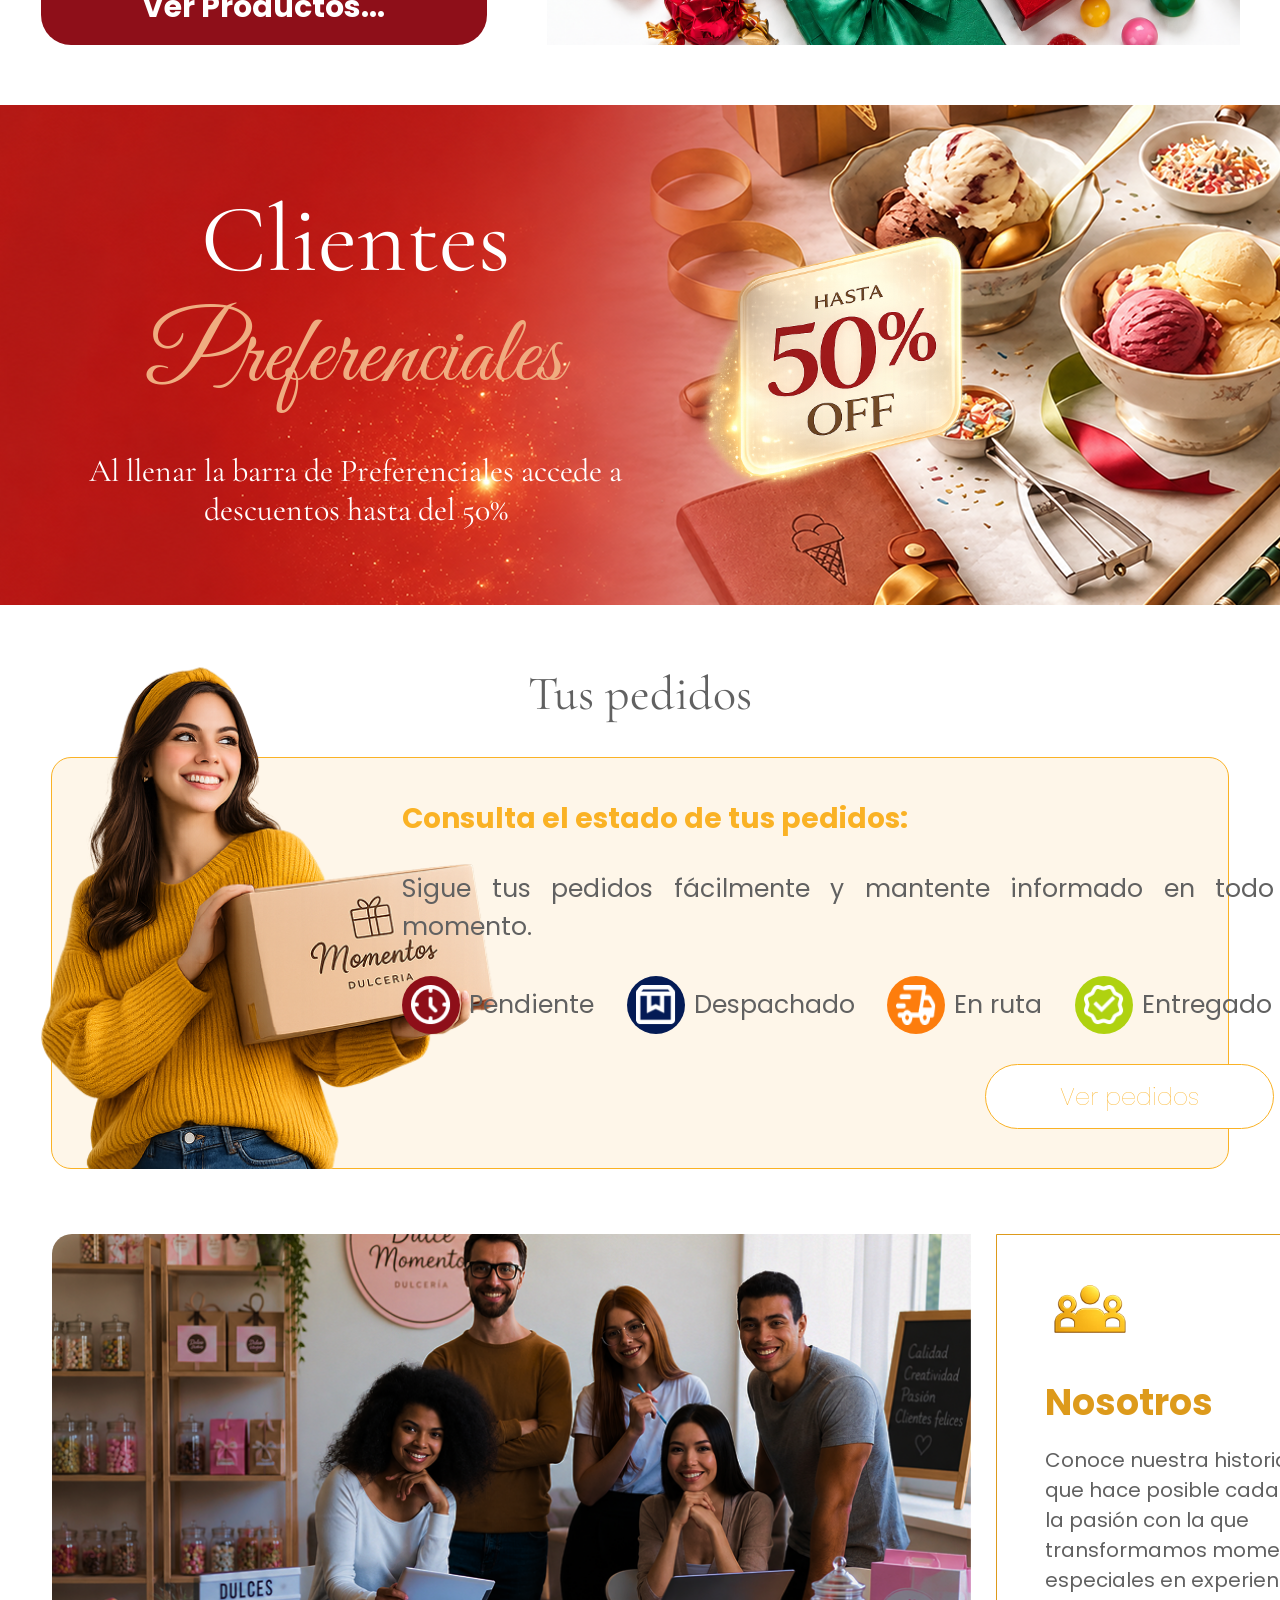
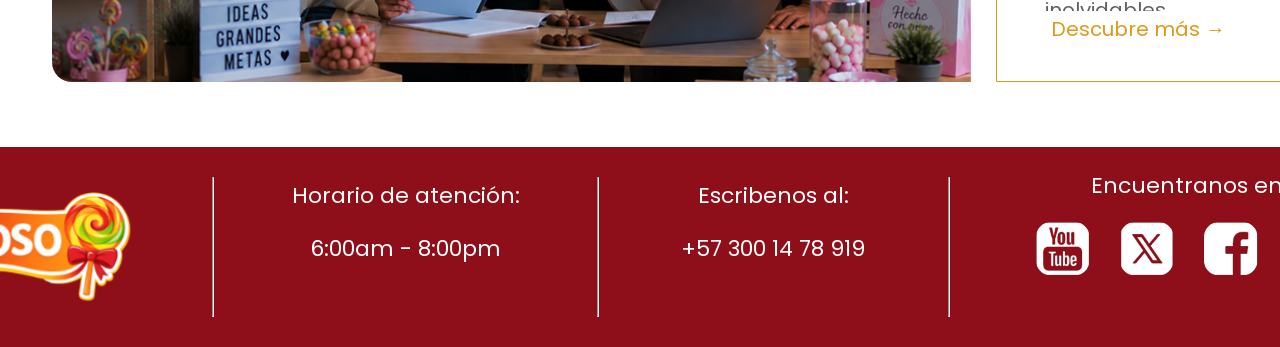
==== commit 4333bdd7: "feat: se argego las navegaciones correctas" ====
--- a/index.html
+++ b/index.html
@@ -53,8 +53,13 @@
                 <div class="group-header-elements">
                     <a href="nosotros.html" class="header-text">Nosotros</a>
                     <a href="pedidos.html" class="header-text">Pedidos</a>
-                    <a href="carrito.html"><img src="Imagenes/icon-header/icon cart.png" alt="Carrito"></a>
-                    <a href="perfil.html"></a><img src="Imagenes/icon-header/icon user.png" alt="Perfil"></a>
+                    <a href="carrito.html">
+                        <img src="Imagenes/icon-header/icon cart.png" alt="Carrito">
+                    </a>
+
+                    <a href="Inicio_sesion.html">
+                        <img src="Imagenes/icon-header/icon user.png" alt="Perfil">
+                    </a>
                 </div>
             </div>
         </div>
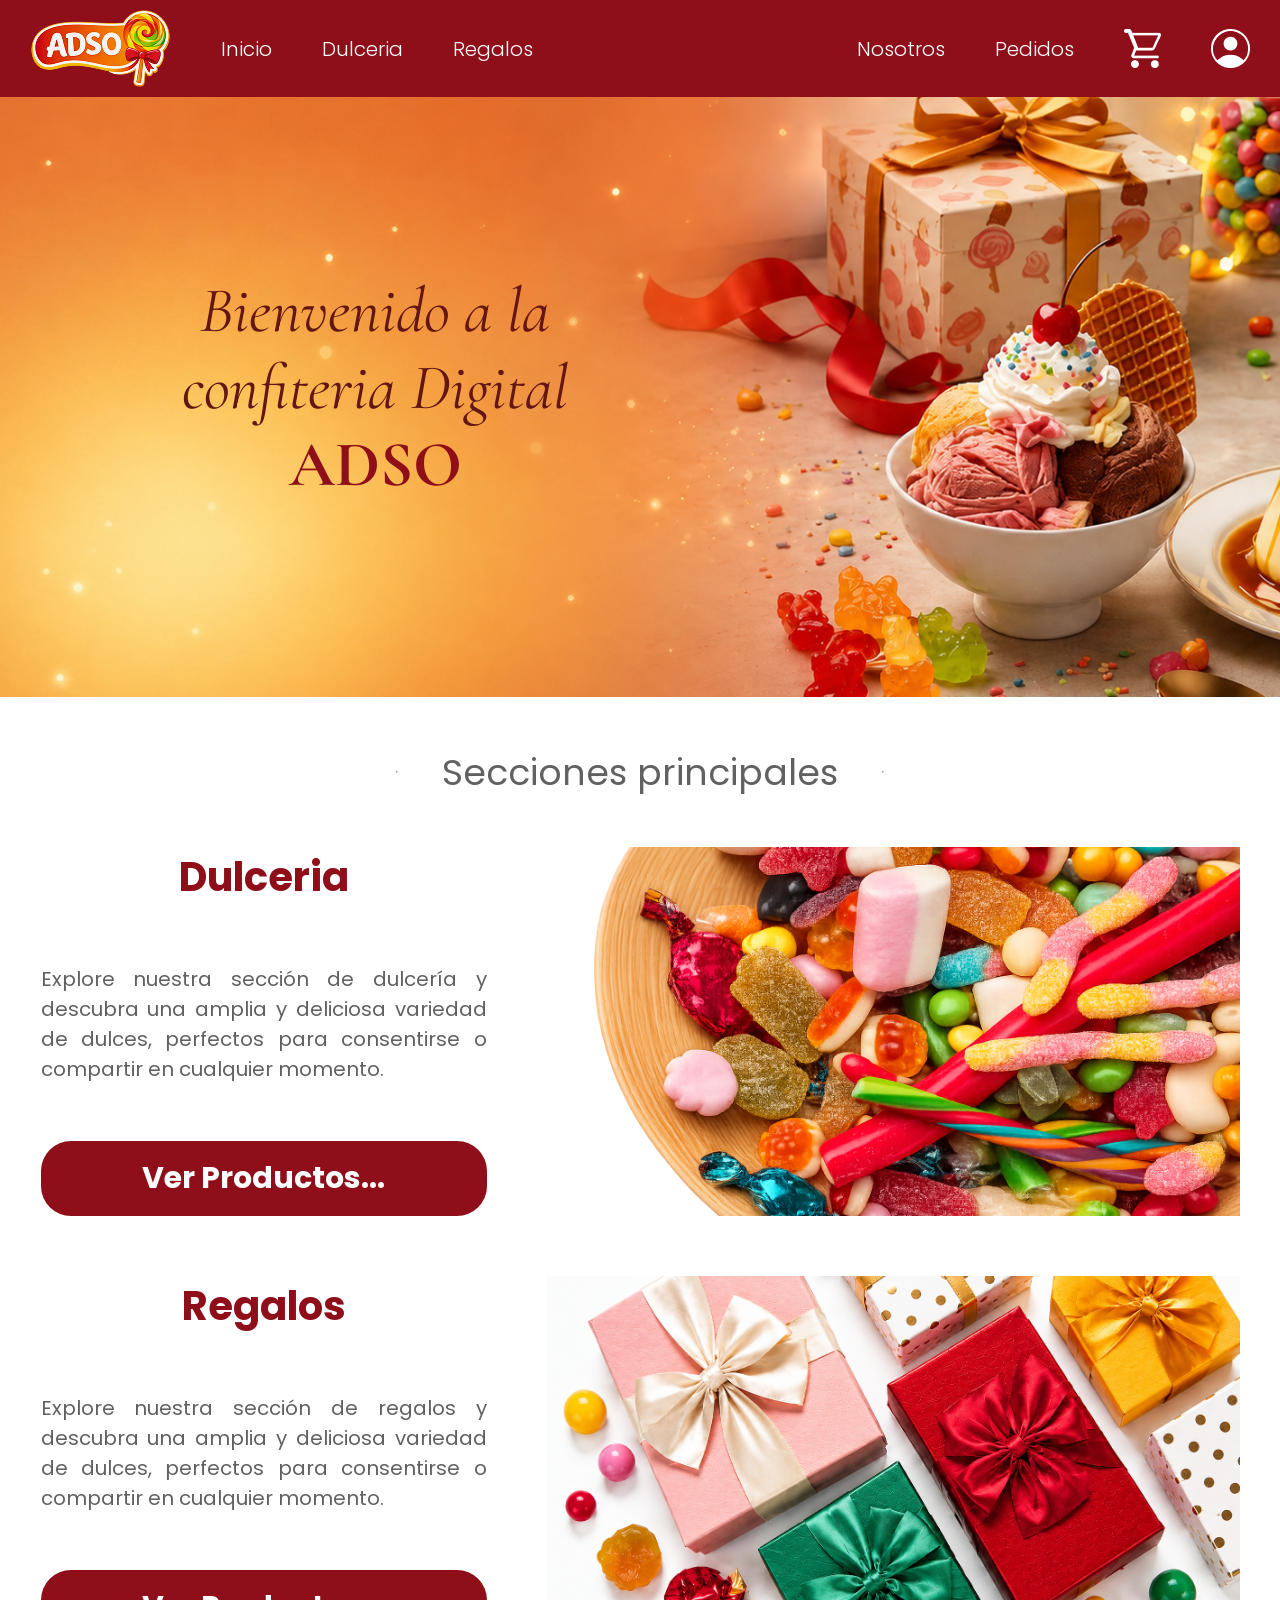
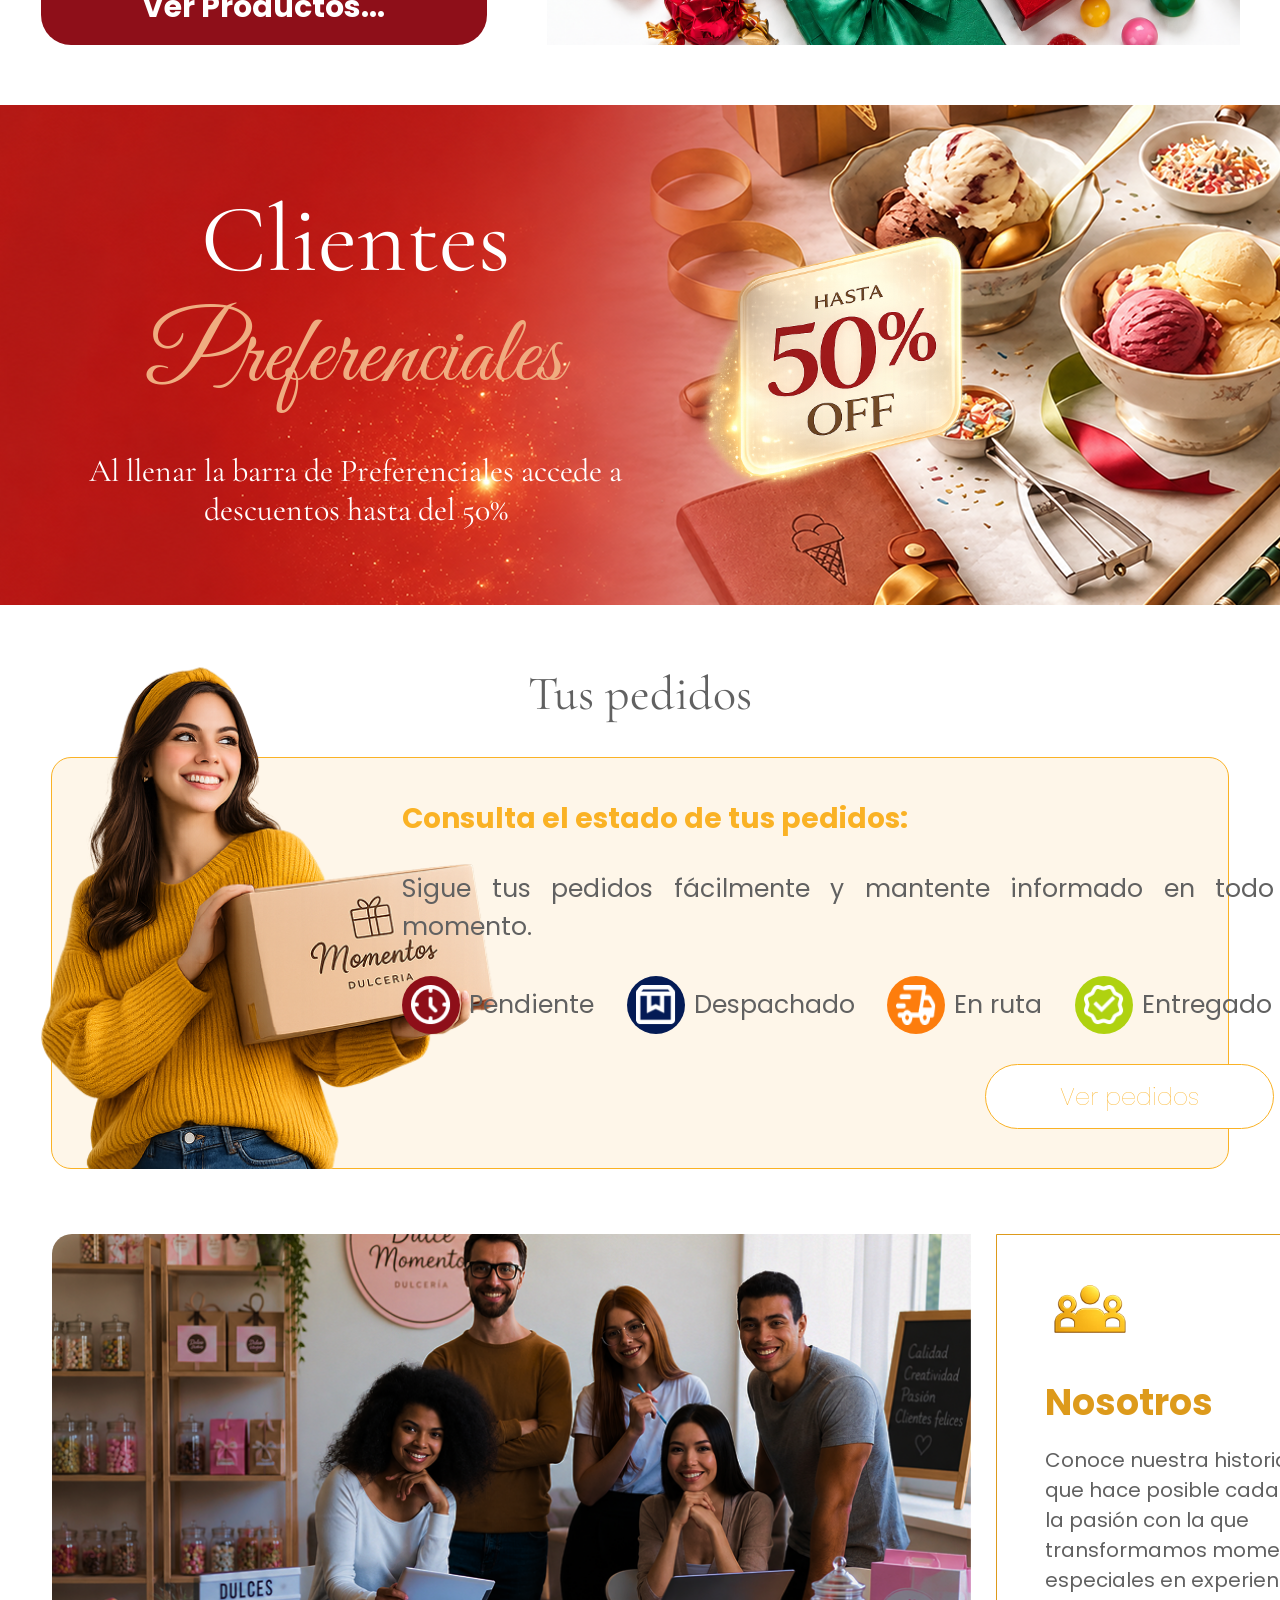
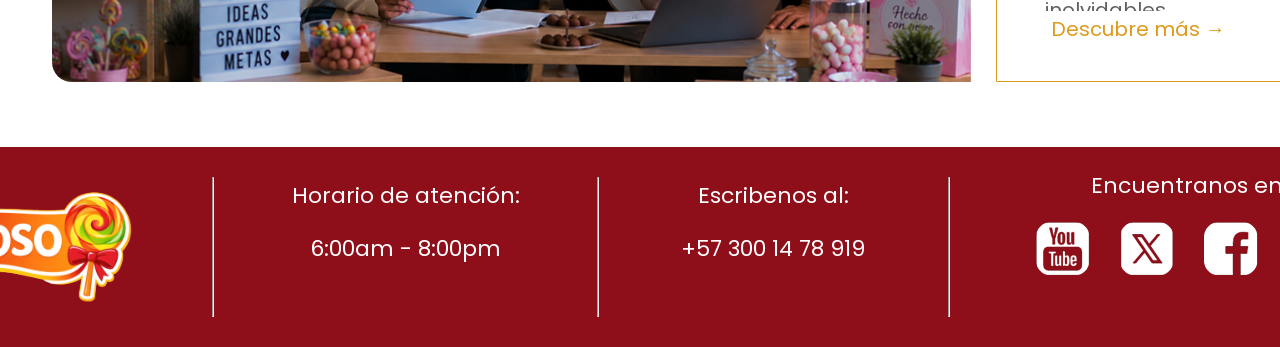
==== commit beb0be09: "feat: inicio seccion responsive" ====
--- a/index.html
+++ b/index.html
@@ -36,8 +36,8 @@
             <a href="regalos.html" class="header-text">Regalos</a>
             <a href="nosotros.html" class="header-text">Nosotros</a>
             <a href="pedidos.html" class="header-text">Pedidos</a>
-            <a href="pedidos.html" class="header-text">Carrito</a>
-            <a href="pedidos.html" class="header-text">Perfil</a>
+            <a href="carrito.html" class="header-text">Carrito</a>
+            <a href="Inicio_sesion.html" class="header-text">Perfil</a>
 
         </nav>
 
@@ -181,7 +181,7 @@
         </div>
     </section>
     <footer>
-        <img src="Imagenes\icon-header\Logo.svg" alt="Logo" class="footer-logo">
+        <img src="Imagenes\Logo.svg" alt="Logo" class="footer-logo">
         <hr class="footer-line">
         <div class="footer-group-tex">
             <p class="footer-text">Horario de atención:</p>
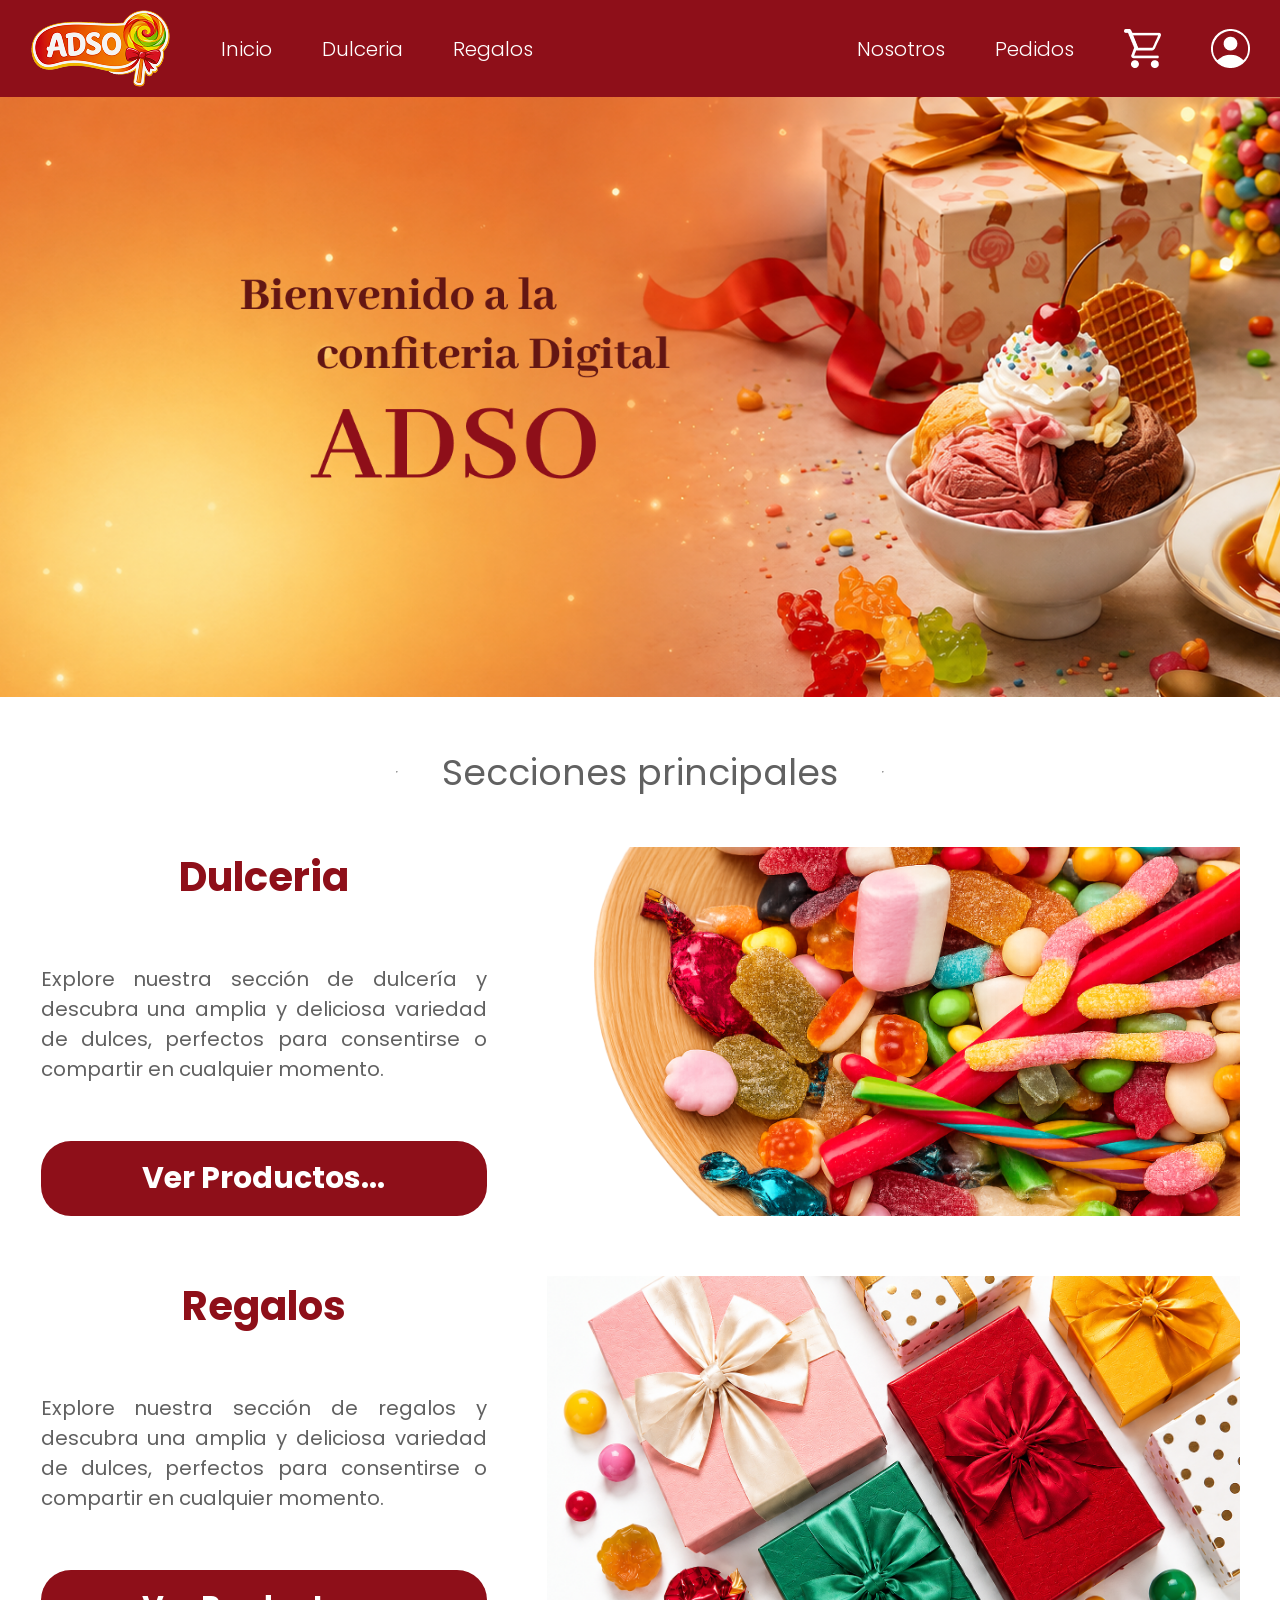
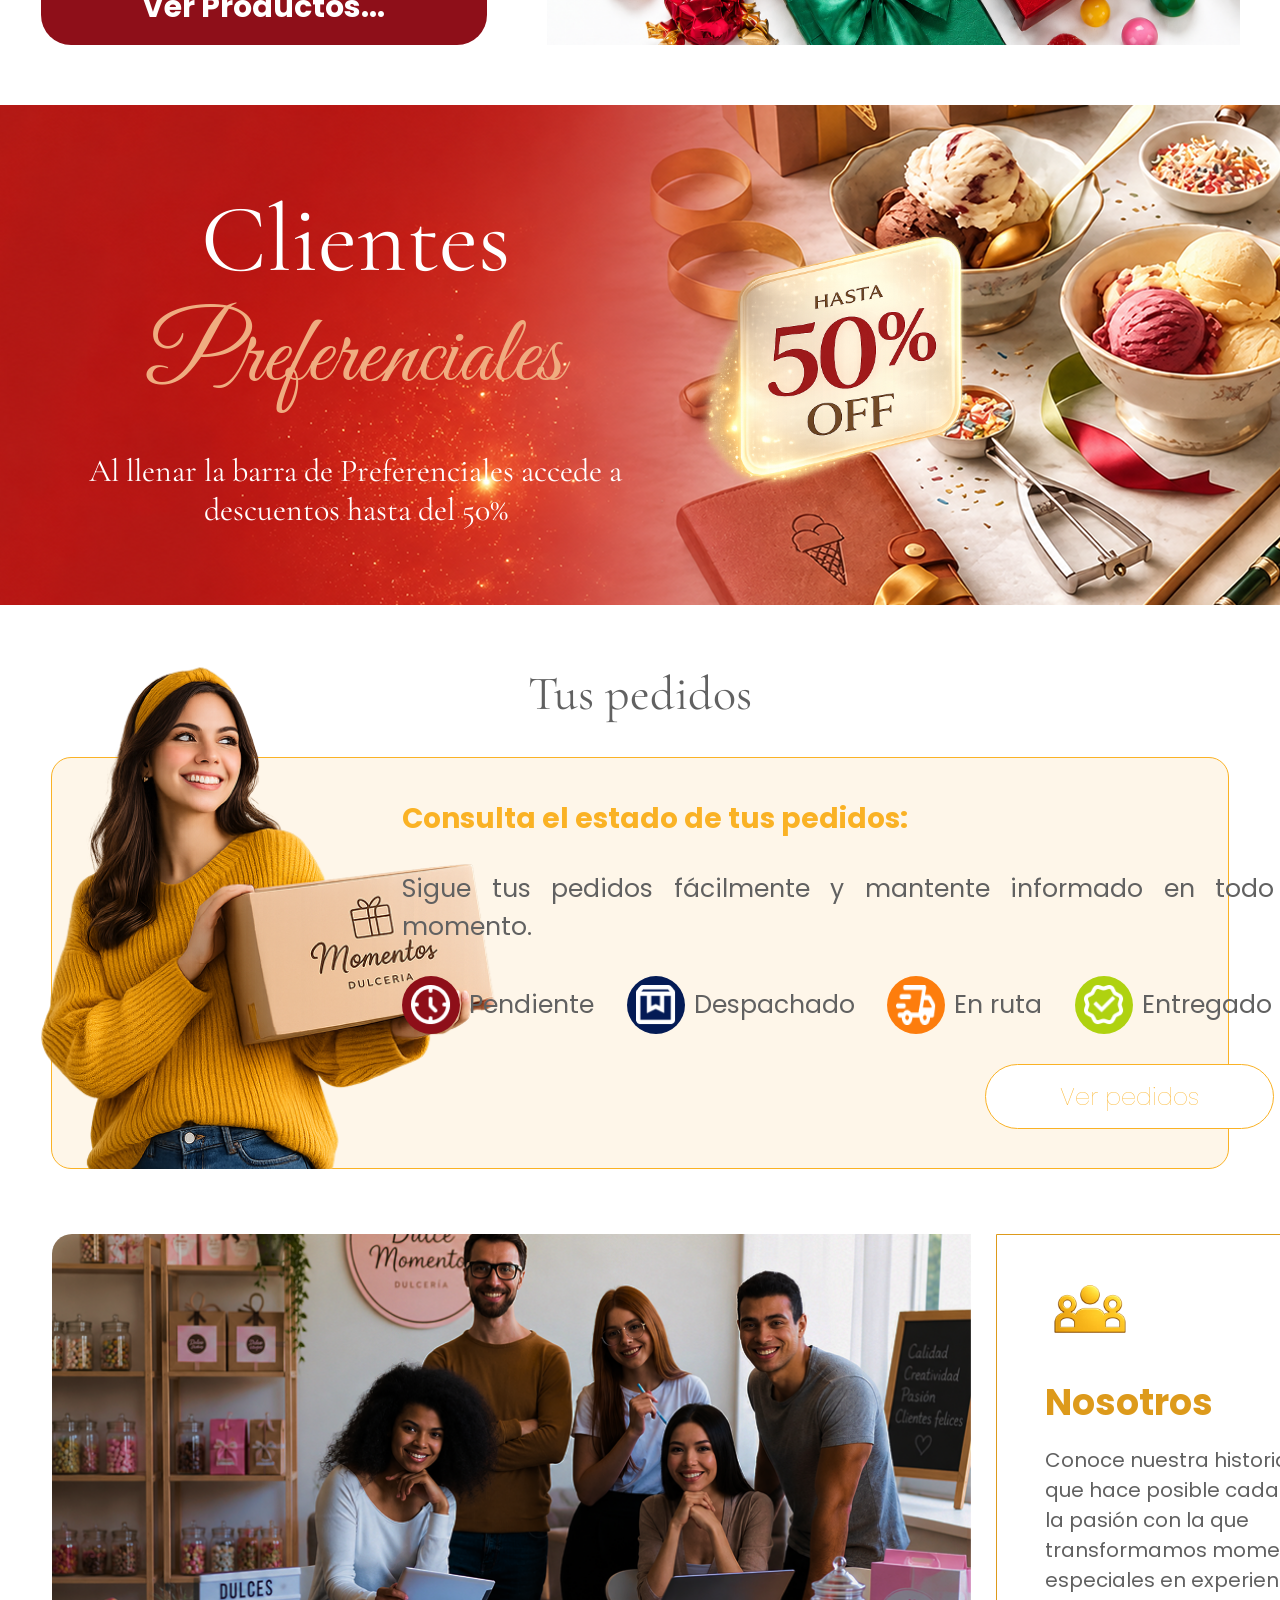
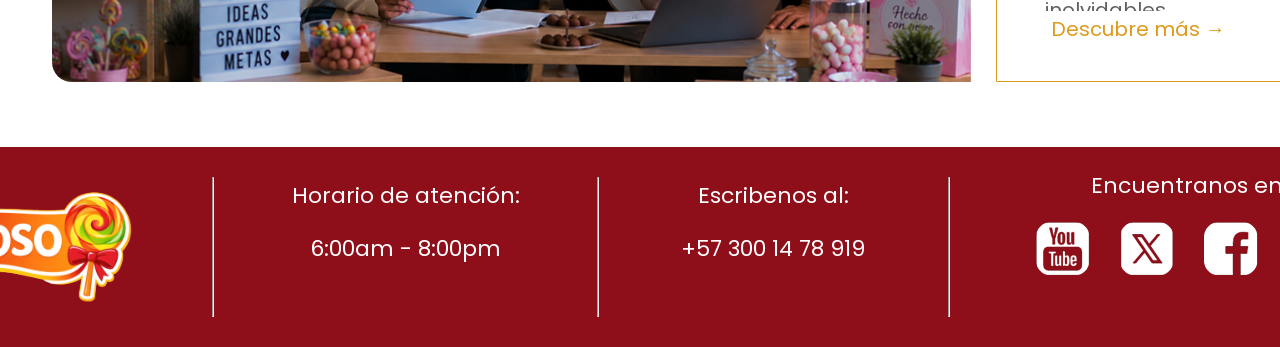
==== commit e1c5fe29: "feat: pantalla adaptable preferenciales" ====
--- a/index.html
+++ b/index.html
@@ -4,6 +4,11 @@
 <head>
     <meta charset="UTF-8">
     <meta name="viewport" content="width=device-width, initial-scale=1.0">
+    <link rel="preconnect" href="https://fonts.googleapis.com">
+    <link rel="preconnect" href="https://fonts.gstatic.com" crossorigin>
+    <link
+        href="https://fonts.googleapis.com/css2?family=Great+Vibes&family=Montserrat:ital,wght@0,100..900;1,100..900&family=Oswald:wght@200..700&family=Poppins:ital,wght@0,100;0,200;0,300;0,400;0,500;0,600;0,700;0,800;0,900;1,100;1,200;1,300;1,400;1,500;1,600;1,700;1,800;1,900&display=swap"
+        rel="stylesheet">
     <link href="https://fonts.googleapis.com/css2?family=Great+Vibes&display=swap" rel="stylesheet">
     <link href="https://fonts.googleapis.com/css2?family=Cormorant+Garamond:ital,wght@0,700;1,400&display=swap"
         rel="stylesheet">
@@ -37,6 +42,7 @@
             <a href="nosotros.html" class="header-text">Nosotros</a>
             <a href="pedidos.html" class="header-text">Pedidos</a>
             <a href="carrito.html" class="header-text">Carrito</a>
+            <a href="preferenciales.html" class="header-text">Preferenciales</a>
             <a href="Inicio_sesion.html" class="header-text">Perfil</a>
 
         </nav>
@@ -67,12 +73,7 @@
     <section>
         <div class="banner">
             <div class="banner-group-text">
-                <p class="banner-title">
-                    Bienvenido a la confiteria Digital
-                </p>
-                <p class="banner-subtitle">
-                    ADSO
-                </p>
+                <img src="Imagenes/banner-index-principal.png" alt="" class="banner-text-banner">
             </div>
         </div>
         <div class="title-principales-group">
--- a/style/index.css
+++ b/style/index.css
@@ -154,29 +154,18 @@
 }
 
 /*Banner text*/
-.banner-title {
-    font-family: 'Cormorant Garamond', serif;
-    text-align: center;
-    font-size: 25px;
-    color: #631613;
-    font-style: italic;
-}
-
-.banner-subtitle {
-    font-family: 'Cormorant Garamond', serif;
-    text-align: center;
-    font-size: 25px;
-    font-weight: bold;
-    color: #8E0F19;
-}
 
 .banner-group-text {
+    padding-left: 20px;
+    padding-top: 10px;
     position: absolute;
     top: 50%;
     transform: translateY(-50%);
-    width: 200px;
-    height: 100px;
-
+
+}
+
+.banner-text-banner {
+    height: 150px;
 }
 
 /*Titles secciones principales*/
@@ -573,6 +562,7 @@
     text-decoration: underline;
     transition: 0.3s ease-in-out;
 }
+
 /*footer*/
 footer {
     margin-top: 30px;
@@ -633,17 +623,16 @@
     }
 
     /*Banner text*/
-    .banner-title {
-        font-size: 64px;
-    }
-
-    .banner-subtitle {
-        font-size: 64px;
-    }
-
     .banner-group-text {
-        left: 160px;
-        width: 430px;
+        padding-left: 80px;
+        padding-top: 20px;
+        position: absolute;
+        top: 50%;
+        transform: translateY(-50%);
+
+    }
+
+    .banner-text-banner {
         height: 250px;
     }
 
@@ -911,13 +900,13 @@
     }
 
     .banner-subtitle {
-        font-size: 64px;
+        font-size: 100px;
     }
 
     .banner-group-text {
         left: 160px;
-        width: 430px;
-        height: 250px;
+        width: 600px;
+        height: 300px;
     }
 
     /*Titles secciones principales*/
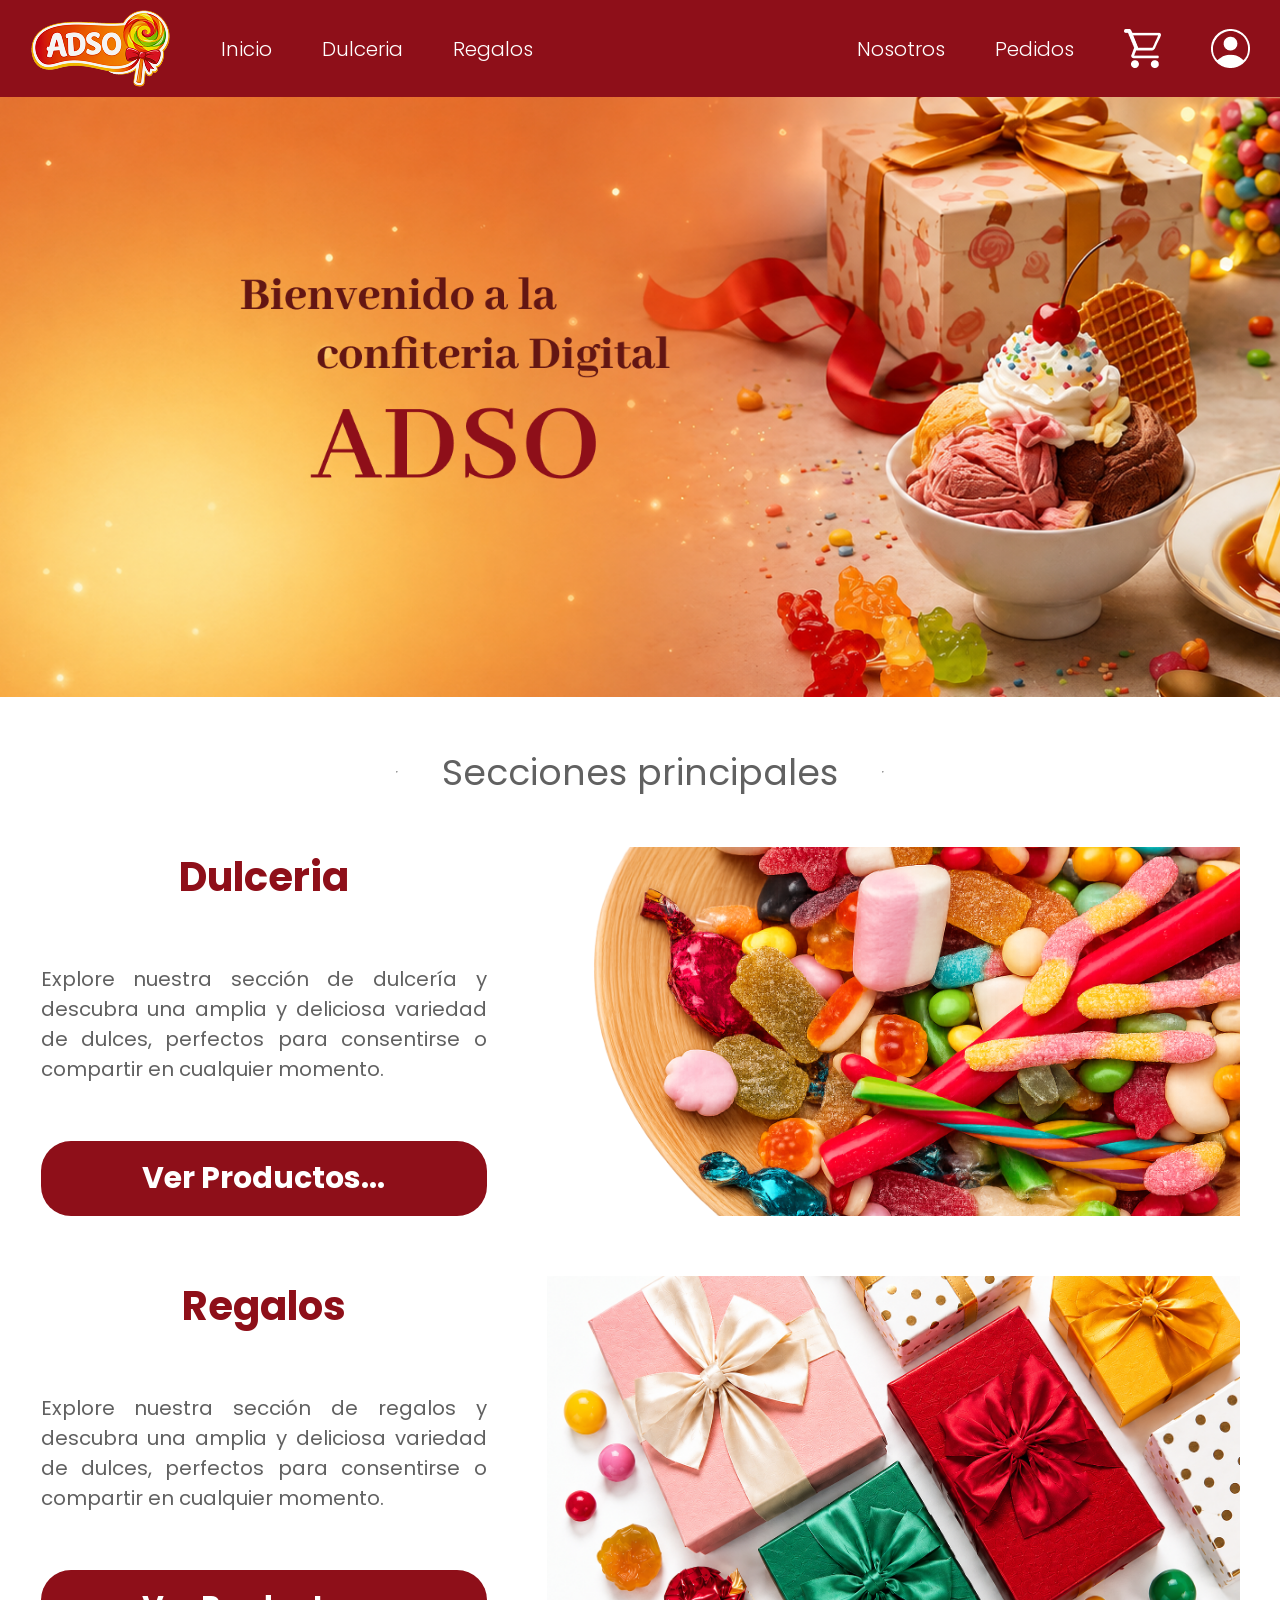
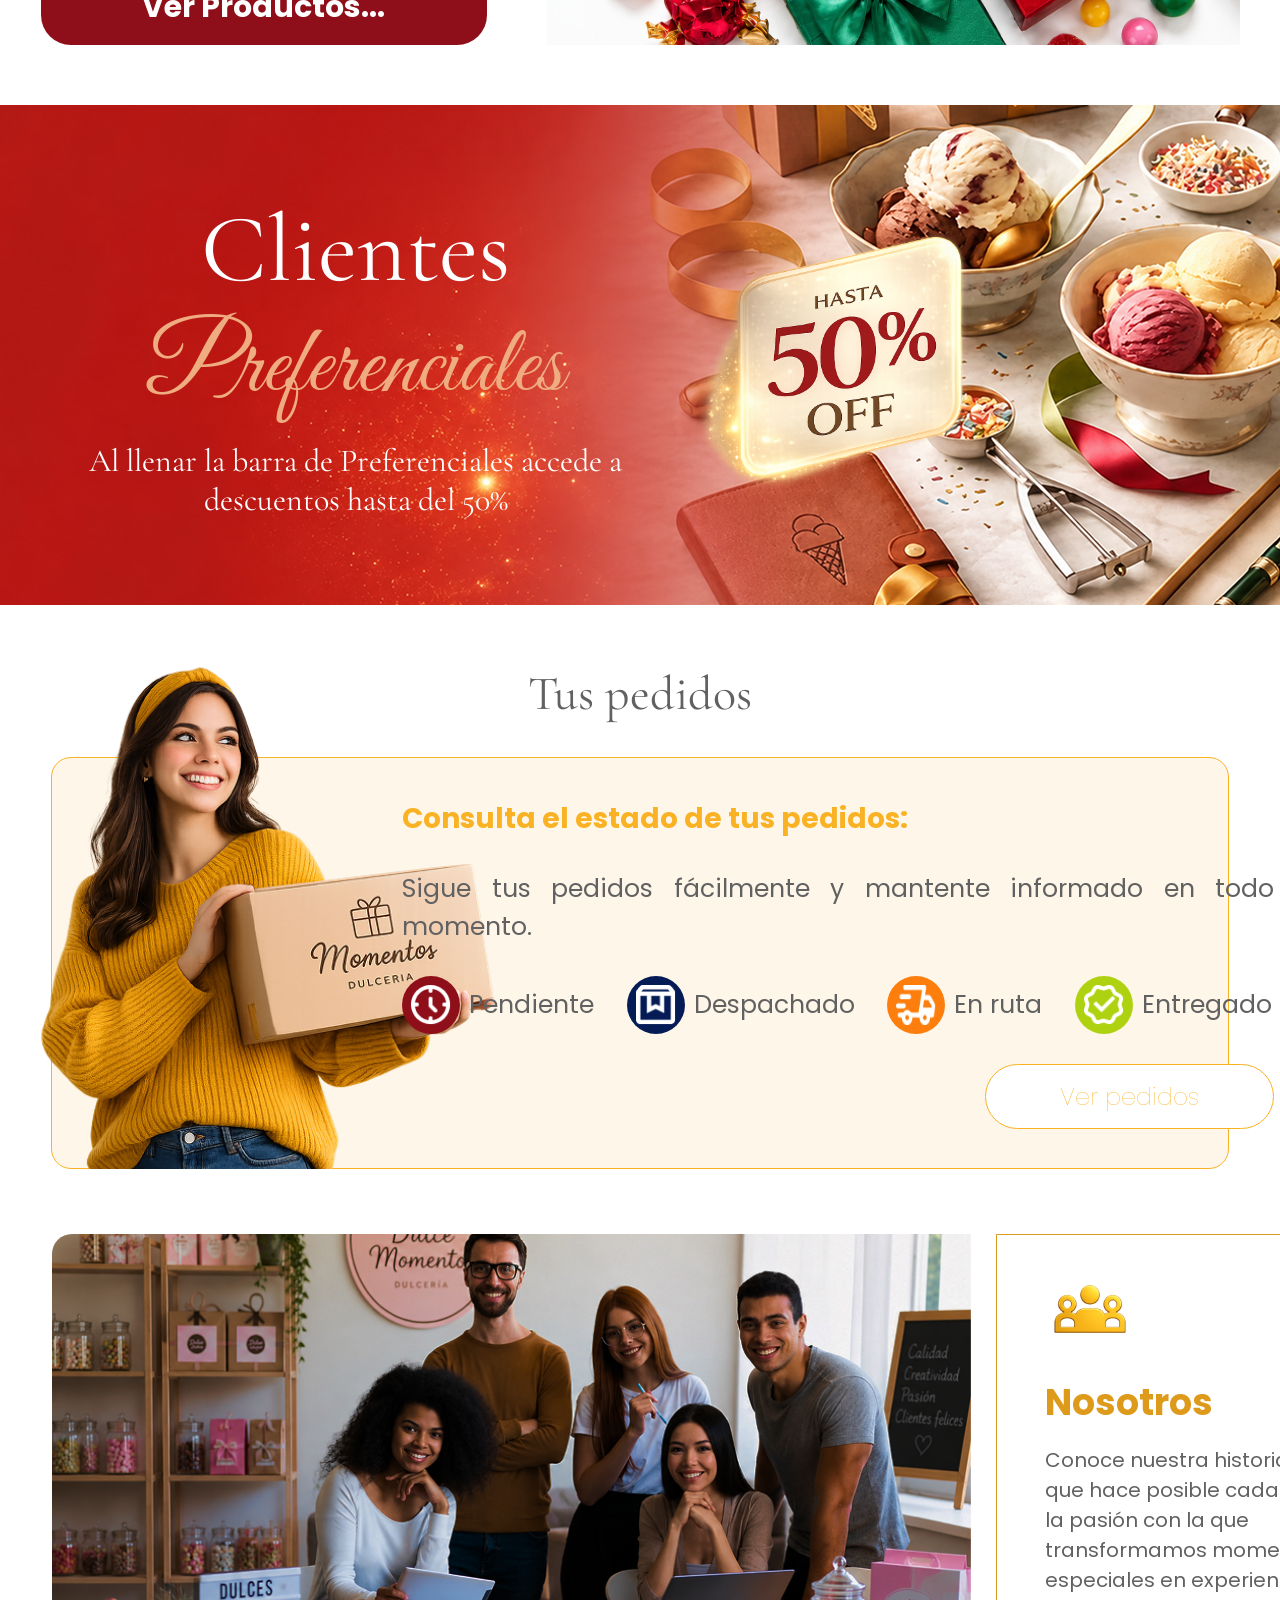
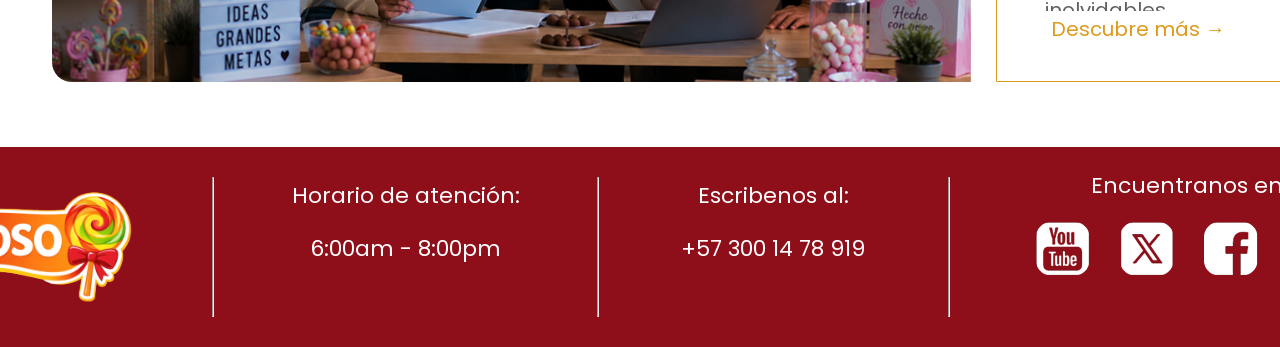
==== commit 61aa8e3e: "feat: enlace a preferenciales" ====
--- a/index.html
+++ b/index.html
@@ -113,12 +113,16 @@
         <div class="banner-preferenciales">
             <div>
                 <div class="banner-preferenciales-group-textos">
-                    <div class="banner-preferenciales-group-title">
-                        <p class="banner-preferenciales-title">Clientes</p>
-                        <p class="banner-preferenciales-subtitle">Preferenciales</p>
-                    </div>
-                    <p class="banner-preferenciales-p">Al llenar la barra de Preferenciales accede a descuentos hasta
-                        del 50%</p>
+                    <a href="preferenciales.html" style="text-decoration: none;">
+
+                        <div class="banner-preferenciales-group-title">
+                            <p class="banner-preferenciales-title">Clientes</p>
+                            <p class="banner-preferenciales-subtitle">Preferenciales</p>
+                        </div>
+                        <p class="banner-preferenciales-p">Al llenar la barra de Preferenciales accede a descuentos
+                            hasta
+                            del 50%</p>
+                    </a>
                 </div>
             </div>
             <div class="banner-icon-desc"></div>
